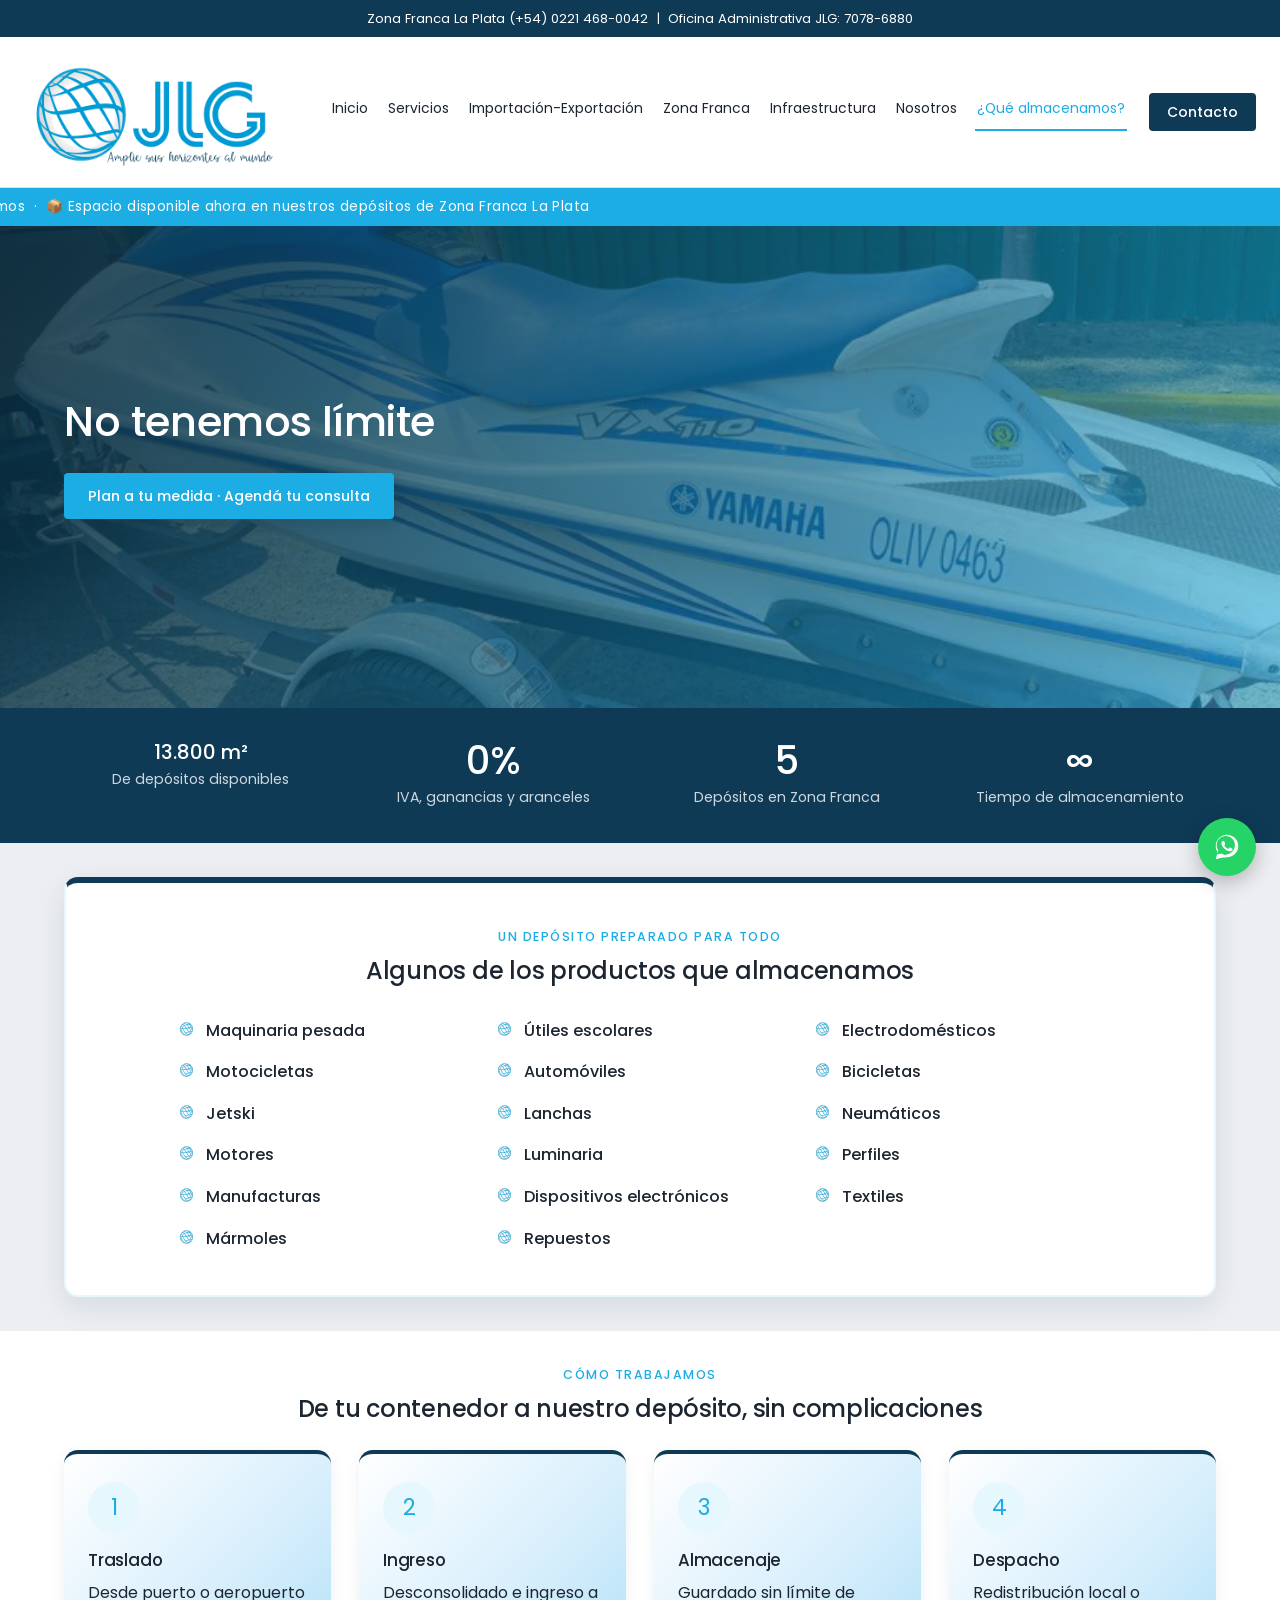
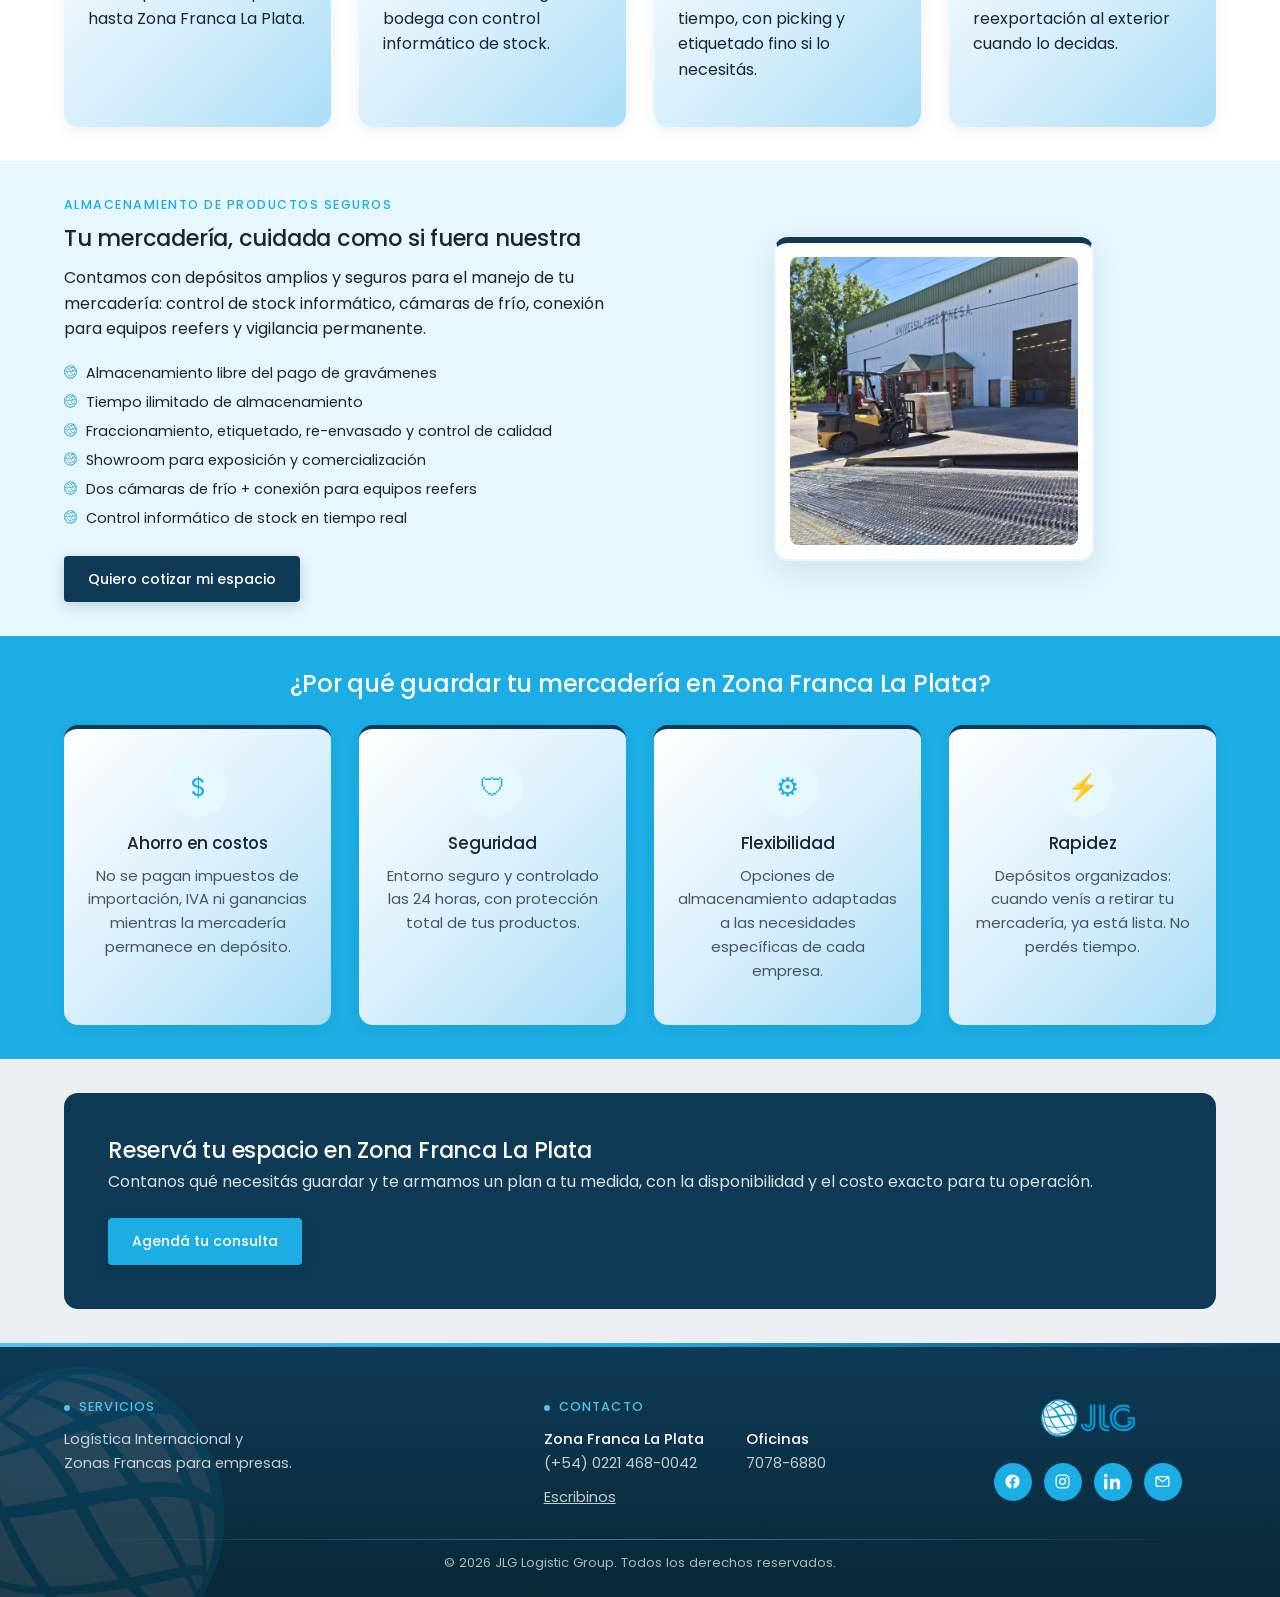
==== almacenamos.html @ fbae3992 "Agrega marca de agua en el footer, agranda y centra iconos en almacenamos, ajustes mobile" ====
<!doctype html>
<html lang="es-AR">
<head>
<meta charset="UTF-8">
<meta name="viewport" content="width=device-width, initial-scale=1.0">
<title>Almacenamos | Alquiler de espacio en depósitos - JLG Logistic Group</title>
<meta name="description" content="Alquilá espacio en nuestros depósitos de Zona Franca La Plata. 13.800 m² disponibles, sin límite de tiempo, libres del pago de gravámenes. Consultá disponibilidad.">
<link rel="preconnect" href="https://fonts.googleapis.com">
<link href="https://fonts.googleapis.com/css2?family=Poppins:wght@400;500;600;700;800&family=Sacramento&display=swap" rel="stylesheet">
<link rel="stylesheet" href="css/style.css">
</head>
<body>

<div class="topbar">
  <div class="container">
    <div>Zona Franca La Plata (+54) 0221 468-0042 &nbsp;|&nbsp; Oficina Administrativa JLG: 7078-6880</div>
  </div>
</div>

<header class="site-header">
  <div class="container">
    <a href="index.html" class="brand">
      <img src="assets/img/logo/logo-nav.png" alt="JLG Logistic Group">
    </a>
    <button class="nav-toggle" aria-label="Abrir menú"><span></span><span></span><span></span></button>
    <nav class="main-nav">
      <div class="nav-row">
        <a href="index.html">Inicio</a>
        <a href="servicios.html">Servicios</a>
        <a href="importacion-exportacion.html">Importación-Exportación</a>
        <a href="zona-franca.html">Zona Franca</a>
        <a href="infraestructura.html">Infraestructura</a>
        <a href="nosotros.html">Nosotros</a>
        <a href="almacenamos.html" class="active">¿Qué almacenamos?</a>
        <a href="contacto.html">Contacto</a>
      </div>
    </nav>
  </div>
</header>

<div class="dolar-widget" id="dolarWidget">
  <div class="dolar-widget-head">💵 Dólar Mayorista</div>
  <div class="dolar-widget-row"><span>Compra</span><strong id="dolarCompra">--</strong></div>
  <div class="dolar-widget-row"><span>Venta</span><strong id="dolarVenta">--</strong></div>
  <div class="dolar-widget-foot" id="dolarFecha">Actualizando...</div>
</div>

<section class="page-hero" style="min-height:520px;">
  <img class="page-hero-video" src="assets/img/hero/lancha.avif" alt="Lancha almacenada en nuestro depósito de Zona Franca La Plata">
  <div class="hero-ribbon"><span>📦 Lo que podés importar, nosotros lo guardamos &nbsp;·&nbsp; 📦 Espacio disponible ahora en nuestros depósitos de Zona Franca La Plata &nbsp;·&nbsp; 📦 Lo que podés importar, nosotros lo guardamos &nbsp;·&nbsp; 📦 Espacio disponible ahora en nuestros depósitos de Zona Franca La Plata</span></div>
  <div class="container">
    <h1>No tenemos límite</h1>
    <div class="hero-actions" style="margin-top:26px;">
      <a href="contacto.html" class="btn btn-blue">Plan a tu medida · Agendá tu consulta</a>
    </div>
  </div>
</section>

<section class="section bg-blue-dark">
  <div class="container">
    <div class="stat-strip">
      <div class="stat"><div class="stat-num stat-num-sm">13.800 m²</div><div class="stat-label">De depósitos disponibles</div></div>
      <div class="stat"><div class="stat-num">0%</div><div class="stat-label">IVA, ganancias y aranceles</div></div>
      <div class="stat"><div class="stat-num">5</div><div class="stat-label">Depósitos en Zona Franca</div></div>
      <div class="stat"><div class="stat-num">∞</div><div class="stat-label">Tiempo de almacenamiento</div></div>
    </div>
  </div>
</section>

<section class="section bg-gray">
  <div class="container">
    <div class="product-frame">
      <div class="product-frame-head">
        <span class="eyebrow">Un depósito preparado para todo</span>
        <h2>Algunos de los productos que almacenamos</h2>
      </div>
      <ul class="product-list">
        <li>Maquinaria pesada</li>
        <li>Útiles escolares</li>
        <li>Electrodomésticos</li>
        <li>Motocicletas</li>
        <li>Automóviles</li>
        <li>Bicicletas</li>
        <li>Jetski</li>
        <li>Lanchas</li>
        <li>Neumáticos</li>
        <li>Motores</li>
        <li>Luminaria</li>
        <li>Perfiles</li>
        <li>Manufacturas</li>
        <li>Dispositivos electrónicos</li>
        <li>Textiles</li>
        <li>Mármoles</li>
        <li>Repuestos</li>
      </ul>
    </div>
  </div>
</section>

<section class="section">
  <div class="container">
    <div class="section-head">
      <span class="eyebrow">Cómo trabajamos</span>
      <h2>De tu contenedor a nuestro depósito, sin complicaciones</h2>
    </div>
    <div class="grid grid-4">
      <div class="icon-card">
        <div class="icon">1</div>
        <h3>Traslado</h3>
        <p>Desde puerto o aeropuerto hasta Zona Franca La Plata.</p>
      </div>
      <div class="icon-card">
        <div class="icon">2</div>
        <h3>Ingreso</h3>
        <p>Desconsolidado e ingreso a bodega con control informático de stock.</p>
      </div>
      <div class="icon-card">
        <div class="icon">3</div>
        <h3>Almacenaje</h3>
        <p>Guardado sin límite de tiempo, con picking y etiquetado fino si lo necesitás.</p>
      </div>
      <div class="icon-card">
        <div class="icon">4</div>
        <h3>Despacho</h3>
        <p>Redistribución local o reexportación al exterior cuando lo decidas.</p>
      </div>
    </div>
  </div>
</section>

<section class="section bg-pale">
  <div class="container">
    <div class="split">
      <div>
        <span class="eyebrow">Almacenamiento de productos seguros</span>
        <h2 style="font-size:1.4rem;">Tu mercadería, cuidada como si fuera nuestra</h2>
        <p>Contamos con depósitos amplios y seguros para el manejo de tu mercadería: control de stock informático, cámaras de frío, conexión para equipos reefers y vigilancia permanente.</p>
        <ul class="hero-list" style="color:var(--text);">
          <li>Almacenamiento libre del pago de gravámenes</li>
          <li>Tiempo ilimitado de almacenamiento</li>
          <li>Fraccionamiento, etiquetado, re-envasado y control de calidad</li>
          <li>Showroom para exposición y comercialización</li>
          <li>Dos cámaras de frío + conexión para equipos reefers</li>
          <li>Control informático de stock en tiempo real</li>
        </ul>
        <a href="contacto.html" class="btn btn-primary">Quiero cotizar mi espacio</a>
      </div>
      <div class="split-media">
        <div class="product-frame" style="padding:14px; max-width:320px; margin:0 auto;">
          <img src="assets/img/galeria/forklift-fachada-01.jpg" alt="Depósito seguro JLG en Zona Franca La Plata" style="aspect-ratio:1/1; object-fit:cover; border-radius:var(--radius-sm); box-shadow:none;">
        </div>
      </div>
    </div>
  </div>
</section>

<section class="section bg-blue">
  <div class="container text-center">
    <div class="section-head">
      <h2>¿Por qué guardar tu mercadería en Zona Franca La Plata?</h2>
    </div>
    <div class="grid grid-4">
      <div class="icon-card">
        <div class="icon">$</div>
        <h3>Ahorro en costos</h3>
        <p style="color:var(--text-soft); font-size:.93rem;">No se pagan impuestos de importación, IVA ni ganancias mientras la mercadería permanece en depósito.</p>
      </div>
      <div class="icon-card">
        <div class="icon">🛡</div>
        <h3>Seguridad</h3>
        <p style="color:var(--text-soft); font-size:.93rem;">Entorno seguro y controlado las 24 horas, con protección total de tus productos.</p>
      </div>
      <div class="icon-card">
        <div class="icon">⚙</div>
        <h3>Flexibilidad</h3>
        <p style="color:var(--text-soft); font-size:.93rem;">Opciones de almacenamiento adaptadas a las necesidades específicas de cada empresa.</p>
      </div>
      <div class="icon-card">
        <div class="icon">⚡</div>
        <h3>Rapidez</h3>
        <p style="color:var(--text-soft); font-size:.93rem;">Depósitos organizados: cuando venís a retirar tu mercadería, ya está lista. No perdés tiempo.</p>
      </div>
    </div>
  </div>
</section>

<section class="section bg-gray">
  <div class="container">
    <div class="cta-banner" style="background:var(--blue-dark); color:var(--white);">
      <div>
        <h3>Reservá tu espacio en Zona Franca La Plata</h3>
        <p>Contanos qué necesitás guardar y te armamos un plan a tu medida, con la disponibilidad y el costo exacto para tu operación.</p>
      </div>
      <div style="display:flex; gap:12px; flex-wrap:wrap;">
        <a href="contacto.html" class="btn btn-blue">Agendá tu consulta</a>
      </div>
    </div>
  </div>
</section>

<footer class="site-footer">
  <img src="assets/img/vineta-jlg.svg" alt="" aria-hidden="true" class="footer-watermark">
  <div class="container">
    <div class="footer-grid">
      <div>
        <h4>Servicios</h4>
        <p>Logística Internacional y<br>Zonas Francas para empresas.</p>
      </div>
      <div>
        <h4>Contacto</h4>
        <div class="footer-contact-split"><div><strong>Zona Franca La Plata</strong>(+54) 0221 468-0042</div><div><strong>Oficinas</strong>7078-6880</div></div>
        <p><a href="contacto.html" style="text-decoration:underline;">Escribinos</a></p>
      </div>
      <div>
        <div class="footer-logo"><img src="assets/img/logo/logo-principal.svg" alt="JLG"></div>
        <div class="footer-social">
          <a href="https://www.facebook.com/JLGZonaFranca" target="_blank" rel="noopener" aria-label="Facebook"><svg viewBox="0 0 24 24"><path d="M22 12.06C22 6.51 17.52 2 12 2S2 6.51 2 12.06c0 5 3.66 9.15 8.44 9.94v-7.03H7.9v-2.91h2.54V9.85c0-2.51 1.49-3.9 3.77-3.9 1.09 0 2.24.2 2.24.2v2.46h-1.26c-1.24 0-1.63.77-1.63 1.56v1.87h2.78l-.44 2.91h-2.34V22c4.78-.79 8.44-4.94 8.44-9.94Z"/></svg></a>
          <a href="https://www.instagram.com/jlg_zonafranca" target="_blank" rel="noopener" aria-label="Instagram"><svg viewBox="0 0 24 24"><rect x="3" y="3" width="18" height="18" rx="5" fill="none" stroke="white" stroke-width="1.8"/><circle cx="12" cy="12" r="4" fill="none" stroke="white" stroke-width="1.8"/><circle cx="17.3" cy="6.7" r="1.1" stroke="none"/></svg></a>
          <a href="https://www.linkedin.com/company/107003722" target="_blank" rel="noopener" aria-label="LinkedIn"><svg viewBox="0 0 24 24"><path d="M4.98 3.5C4.98 4.88 3.87 6 2.5 6S0 4.88 0 3.5 1.12 1 2.5 1s2.48 1.12 2.48 2.5ZM.22 8.25h4.56V23H.22V8.25ZM8.5 8.25h4.37v2.02h.06c.61-1.15 2.1-2.37 4.32-2.37 4.62 0 5.47 3.04 5.47 6.99V23h-4.56v-6.86c0-1.64-.03-3.75-2.29-3.75-2.29 0-2.64 1.79-2.64 3.63V23H8.5V8.25Z"/></svg></a>
          <a href="mailto:jlgdeposito@clientes.iwinds.com.ar" aria-label="Email"><svg viewBox="0 0 24 24"><rect x="3" y="5" width="18" height="14" rx="2" fill="none" stroke="white" stroke-width="1.8"/><path d="M4 6.5l8 6 8-6" fill="none" stroke="white" stroke-width="1.8" stroke-linecap="round" stroke-linejoin="round"/></svg></a>
        </div>
      </div>
    </div>
    <div class="footer-bottom">
      <span>© <span data-year>2026</span> JLG Logistic Group. Todos los derechos reservados.</span>
    </div>
  </div>
</footer>

<a class="whatsapp-float" href="https://wa.me/5492214680042" target="_blank" rel="noopener" aria-label="WhatsApp">
  <svg viewBox="0 0 32 32"><path d="M16.001 3C9.373 3 4 8.373 4 15c0 2.386.696 4.61 1.897 6.484L4 29l7.723-1.858A11.94 11.94 0 0 0 16.001 27C22.628 27 28 21.627 28 15S22.628 3 16.001 3zm0 21.7c-1.99 0-3.85-.56-5.43-1.53l-.39-.23-4.58 1.1 1.12-4.46-.25-.4a9.63 9.63 0 0 1-1.47-5.15c0-5.35 4.35-9.7 9.7-9.7 5.35 0 9.7 4.35 9.7 9.7 0 5.35-4.35 9.7-9.7 9.7zm5.32-7.27c-.29-.15-1.72-.85-1.99-.95-.27-.1-.46-.15-.66.15-.2.29-.76.95-.93 1.14-.17.2-.34.22-.63.07-.29-.15-1.22-.45-2.32-1.43-.86-.77-1.44-1.71-1.61-2-.17-.29-.02-.45.13-.6.13-.13.29-.34.44-.51.15-.17.2-.29.29-.49.1-.2.05-.37-.02-.51-.07-.15-.66-1.59-.9-2.18-.24-.57-.48-.49-.66-.5-.17-.01-.37-.01-.56-.01-.2 0-.51.07-.78.37-.27.29-1.02 1-1.02 2.44s1.05 2.83 1.19 3.02c.15.2 2.06 3.15 5 4.42.7.3 1.24.48 1.67.61.7.22 1.34.19 1.84.11.56-.08 1.72-.7 1.96-1.38.24-.68.24-1.26.17-1.38-.07-.12-.26-.2-.55-.34z"/></svg>
</a>

<script src="js/main.js"></script>
</body>
</html>
---- css/style.css ----
/* ==========================================================================
   JLG Logistic Group — Design system
   ========================================================================== */

:root {
  --blue: #1CADE4;
  --blue-light: #4FC3F0;
  --blue-pale: #E6F7FD;
  --blue-dark: #0E3A56;
  --blue-darker: #092838;
  --gray-bg: #ECEEF1;
  --gray-mid: #6B7785;
  --white: #FFFFFF;
  --text: #1C2530;
  --text-soft: #4A5561;
  --border: #DCE1E6;
  --radius: 14px;
  --radius-sm: 8px;
  --shadow: 0 10px 30px rgba(14, 58, 86, 0.10);
  --shadow-sm: 0 4px 14px rgba(14, 58, 86, 0.08);
  --font: 'Poppins', 'Segoe UI', Arial, sans-serif;
  --font-script: 'Sacramento', cursive;
  --container: 1200px;
}

* { box-sizing: border-box; }
html { scroll-behavior: smooth; }

body {
  margin: 0;
  font-family: var(--font);
  color: var(--text);
  background: var(--white);
  line-height: 1.6;
  -webkit-font-smoothing: antialiased;
}

img { max-width: 100%; display: block; }
a { color: inherit; text-decoration: none; }
ul { margin: 0; padding: 0; list-style: none; }
h1, h2, h3, h4 { margin: 0 0 .6em; font-weight: 500; line-height: 1.2; letter-spacing: -.01em; }
strong, b { font-weight: 500; }
p { margin: 0 0 1em; hyphens: auto; }
.justify-text p { text-align: justify; text-justify: inter-word; }

.container {
  width: 100%;
  max-width: var(--container);
  margin: 0 auto;
  padding: 0 24px;
}

/* ---------- Top info bar ---------- */
.topbar {
  background: var(--blue-dark);
  color: var(--white);
  font-size: .82rem;
}
.topbar .container {
  display: flex;
  justify-content: center;
  align-items: center;
  flex-wrap: wrap;
  gap: 6px;
  padding-top: 8px;
  padding-bottom: 8px;
}
.topbar a { color: var(--white); }
.topbar .topbar-usd { opacity: .9; white-space: nowrap; }

/* Animated ribbon overlaid on hero images */
.hero-ribbon {
  position: absolute;
  top: 0; left: 0; right: 0;
  z-index: 3;
  background: var(--blue);
  height: 38px;
  overflow: hidden;
}
.hero-ribbon > span {
  position: absolute;
  top: 50%;
  left: -100%;
  transform: translateY(-50%);
  white-space: nowrap;
  color: var(--white);
  font-weight: 400;
  font-size: .85rem;
  letter-spacing: .03em;
  animation: topbar-marquee-right 26s linear infinite;
}
@keyframes topbar-marquee-right {
  from { left: -100%; }
  to   { left: 100%; }
}

/* Long-content marquee (duplicated track, seamless loop regardless of text length) */
.marquee-track {
  position: absolute;
  top: 50%;
  left: 0;
  display: flex;
  white-space: nowrap;
  transform: translateY(-50%);
  animation: marquee-scroll 22s linear infinite;
}
.marquee-track span {
  display: inline-block;
  padding-right: 40px;
  color: var(--white);
  font-weight: 400;
  font-size: .85rem;
  letter-spacing: .03em;
}
@keyframes marquee-scroll {
  from { transform: translateY(-50%) translateX(0); }
  to   { transform: translateY(-50%) translateX(-50%); }
}

/* ---------- Header / nav ---------- */
.site-header {
  background: var(--white);
  border-bottom: 1px solid var(--border);
  position: sticky;
  top: 0;
  z-index: 100;
}
.site-header .container {
  display: flex;
  align-items: center;
  justify-content: space-between;
  padding-top: 10px;
  padding-bottom: 10px;
  gap: 20px;
  max-width: 1320px;
}
.brand {
  display: flex;
  align-items: center;
  gap: 10px;
}
.brand img { height: 130px; width: auto; }

nav.main-nav {
  display: flex;
  flex-direction: column;
  align-items: flex-end;
  gap: 6px;
}
.nav-row {
  display: flex;
  gap: 16px;
  flex-wrap: wrap;
  justify-content: flex-end;
}
.nav-row a {
  font-size: .87rem;
  font-weight: 400;
  color: var(--text);
  white-space: nowrap;
  padding: 4px 2px;
  border-bottom: 2px solid transparent;
  transition: color .15s, border-color .15s;
}
.nav-row a:hover,
.nav-row a.active {
  color: var(--blue);
  border-color: var(--blue);
}
.nav-row a:last-child {
  background: var(--blue-dark);
  color: var(--white);
  font-weight: 500;
  padding: 8px 18px;
  border-radius: 4px;
  border-bottom: none;
  margin-left: 6px;
}
.nav-row a:last-child:hover,
.nav-row a:last-child.active {
  background: var(--blue);
  color: var(--white);
  border-bottom: none;
}

.nav-toggle {
  display: none;
  background: none;
  border: none;
  cursor: pointer;
  padding: 8px;
}
.nav-toggle span {
  display: block;
  width: 26px;
  height: 3px;
  background: var(--blue-dark);
  margin: 5px 0;
  border-radius: 2px;
}

/* ---------- Buttons ---------- */
.btn {
  display: inline-flex;
  align-items: center;
  justify-content: center;
  gap: 8px;
  padding: 10px 22px;
  border-radius: 4px;
  font-weight: 500;
  font-size: .88rem;
  cursor: pointer;
  border: 2px solid transparent;
  box-shadow: 0 4px 14px rgba(9, 40, 56, .18);
  transition: transform .15s ease, box-shadow .15s ease, background .15s ease, color .15s ease;
}
.btn:hover { transform: translateY(-2px); box-shadow: 0 8px 20px rgba(9, 40, 56, .24); }
.btn-primary {
  background: var(--blue-dark);
  color: var(--white);
}
.btn-primary:hover { background: var(--blue); box-shadow: var(--shadow); }
.btn-light {
  background: var(--white);
  color: var(--blue-dark);
}
.btn-light:hover { box-shadow: var(--shadow); }
.btn-outline {
  background: transparent;
  border-color: var(--white);
  color: var(--white);
}
.btn-outline:hover { background: var(--white); color: var(--blue-dark); }
.btn-blue {
  background: var(--blue);
  color: var(--white);
}
.btn-blue:hover { background: var(--blue-dark); box-shadow: var(--shadow); }

/* ---------- Sections / helpers ---------- */
.section { padding: 34px 0; }
.section-tight { padding: 30px 0; }
.bg-blue { background: var(--blue); color: var(--white); }
.bg-blue-dark { background: var(--blue-dark); color: var(--white); }
.bg-gray { background: var(--gray-bg); }
.bg-pale { background: var(--blue-pale); }
.text-center { text-align: center; }
.eyebrow {
  text-transform: uppercase;
  letter-spacing: .12em;
  font-size: .78rem;
  font-weight: 500;
  color: var(--blue);
  margin-bottom: 10px;
  display: block;
}
.bg-blue .eyebrow, .bg-blue-dark .eyebrow { color: var(--white); opacity: .85; }
.lead {
  font-size: 1.1rem;
  color: var(--text-soft);
  max-width: 760px;
}
.section-head { max-width: 780px; margin: 0 auto 26px; text-align: center; }
.section-head.left { margin-left: 0; text-align: left; }
.section-head.boxed {
  max-width: 980px;
  margin-bottom: 12px;
  background: var(--blue-dark);
  color: var(--white);
  border: 1px solid var(--blue-darker);
  border-radius: var(--radius);
  box-shadow: 0 10px 30px rgba(9,40,56,.3);
  padding: 26px 36px;
}
.section-head.boxed p { color: rgba(255,255,255,.9); line-height: 1.45; }
.section-head.boxed strong { color: var(--white); }
.section-head.boxed h2 {
  position: relative;
  padding-bottom: 16px;
  margin-bottom: 16px;
}
.section-head.boxed h2::after {
  content: "";
  position: absolute;
  bottom: 0; left: 0;
  width: 100%; height: 1px;
  background: linear-gradient(90deg, transparent, rgba(255,255,255,.85) 50%, transparent);
}

/* ---------- Hero ---------- */
.hero {
  position: relative;
  min-height: 560px;
  display: flex;
  align-items: center;
  color: var(--white);
  background-size: cover;
  background-position: center;
  overflow: hidden;
}
.hero::before {
  content: "";
  position: absolute;
  inset: 0;
  background: linear-gradient(180deg, rgba(9,40,56,.78) 0%, rgba(9,40,56,.55) 45%, rgba(9,40,56,.85) 100%);
}
.hero .container { position: relative; z-index: 1; display: flex; justify-content: flex-end; }
.hero-inner {
  max-width: 440px;
  background: rgba(9, 40, 56, .55);
  backdrop-filter: blur(6px);
  -webkit-backdrop-filter: blur(6px);
  padding: 22px 26px;
  border-radius: 6px;
  margin-right: -24px;
}
.hero h1 {
  font-size: clamp(1.8rem, 3.5vw, 2.6rem);
  margin-bottom: .3em;
}
.hero .accent {
  color: var(--blue-light);
}
.hero-list {
  margin: 20px 0 26px;
  font-size: .9rem;
}
.hero-list li { margin-bottom: 6px; padding-left: 22px; position: relative; }
.hero-list li::before {
  content: "";
  position: absolute;
  left: 0; top: 3px;
  width: 14px; height: 14px;
  background-image: url('../assets/img/vineta-jlg.svg');
  background-size: contain;
  background-repeat: no-repeat;
}
.hero-subtitle {
  display: inline-block;
  font-size: .8rem;
  color: rgba(255,255,255,.85);
  margin: -4px 0 18px;
  padding-bottom: 7px;
  letter-spacing: .02em;
  border-bottom: 1px solid rgba(255,255,255,.6);
}
.hero-actions { display: flex; gap: 14px; flex-wrap: wrap; }

/* Celeste info bar below the homepage hero image */
.info-bar {
  background: var(--blue);
  padding: 10px 0;
}
.info-bar-list {
  display: flex;
  flex-wrap: wrap;
  justify-content: center;
  gap: 10px 36px;
}
.info-bar-list li {
  position: relative;
  padding-left: 20px;
  color: var(--white);
  font-size: .92rem;
}
.info-bar-list li::before {
  content: "";
  position: absolute;
  left: 0; top: 1px;
  width: 14px; height: 14px;
  background-image: url('../assets/img/vineta-jlg.svg');
  background-size: contain;
  background-repeat: no-repeat;
}
.info-bar-list li.no-bullet {
  padding-left: 0;
}
.info-bar-list li.no-bullet::before {
  display: none;
}

.page-hero {
  position: relative;
  padding: 64px 0 44px;
  display: flex;
  align-items: center;
  color: var(--white);
  background-size: cover;
  background-position: center;
  overflow: hidden;
}
.page-hero::before {
  content: "";
  position: absolute;
  inset: 0;
  z-index: 1;
  background: linear-gradient(120deg, rgba(9,40,56,.88), rgba(28,173,228,.55));
}
.page-hero.light-overlay::before {
  background: linear-gradient(180deg, rgba(9,40,56,.35), rgba(9,40,56,.55));
}
.page-hero-video {
  position: absolute;
  inset: 0;
  z-index: 0;
  width: 100%;
  height: 100%;
  object-fit: cover;
}
.page-hero .container { position: relative; z-index: 2; }
.page-hero h1 { font-size: clamp(1.8rem, 3.5vw, 2.6rem); margin-bottom: .2em; }
.page-hero p { max-width: 700px; font-size: 1.05rem; opacity: .95; }
.page-hero.solid {
  background: var(--blue-dark);
}
.page-hero.solid::before { display: none; }

/* ---------- Cards ---------- */
.grid {
  display: grid;
  gap: 28px;
}
.grid-2 { grid-template-columns: repeat(2, 1fr); }
.grid-3 { grid-template-columns: repeat(3, 1fr); }
.grid-4 { grid-template-columns: repeat(4, 1fr); }

.card {
  background: var(--white);
  color: var(--text);
  border-radius: var(--radius);
  overflow: hidden;
  box-shadow: var(--shadow-sm);
  transition: transform .18s ease, box-shadow .18s ease;
}
.card:hover { transform: translateY(-4px); box-shadow: var(--shadow); }
.card-accent {
  border: 2px solid var(--blue-dark);
  box-shadow: var(--shadow);
}
.card-accent .card-body {
  background: linear-gradient(135deg, #ffffff 0%, #d6eefc 55%, #a9def6 100%);
}
.card-accent:hover { box-shadow: 0 16px 34px rgba(14, 58, 86, .3); }
.card img { width: 100%; aspect-ratio: 4/3; object-fit: cover; }
.card video { width: 100%; aspect-ratio: 4/3; object-fit: cover; display: block; }

.full-video { width: 100%; overflow: hidden; line-height: 0; }
.full-video video { width: 100%; max-height: 560px; object-fit: cover; display: block; }
.card-body { padding: 22px; }
.card-body h3 { font-size: 1.08rem; margin-bottom: .4em; }
.card-body p { color: var(--text-soft); font-size: .94rem; margin-bottom: 0; }

.icon-card {
  background: linear-gradient(135deg, #ffffff 0%, #d6eefc 55%, #a9def6 100%);
  color: var(--text);
  border-radius: var(--radius);
  border-top: 4px solid var(--blue-dark);
  padding: 28px 24px;
  box-shadow: var(--shadow-sm);
}
.icon-card .icon {
  width: 52px; height: 52px;
  border-radius: 50%;
  background: var(--blue-pale);
  display: flex; align-items: center; justify-content: center;
  margin-bottom: 16px;
  color: var(--blue);
  font-size: 1.4rem;
}
.text-center .icon-card .icon {
  width: 60px; height: 60px;
  font-size: 1.6rem;
  margin-left: auto;
  margin-right: auto;
}
.icon-card h3 { font-size: 1.05rem; }
.icon-card ul li {
  position: relative;
  padding-left: 20px;
  margin-bottom: 8px;
  font-size: .93rem;
  color: var(--text-soft);
}
.icon-card ul li::before {
  content: "";
  position: absolute; left: 0; top: 5px;
  width: 12px; height: 12px;
  background-image: url('../assets/img/vineta-jlg.svg');
  background-size: contain;
  background-repeat: no-repeat;
}

/* Value pill chain (Confianza / Compromiso / Cercania style) */
.pill-row {
  display: flex;
  flex-wrap: wrap;
  gap: 18px;
  justify-content: center;
}
.pill {
  display: flex;
  align-items: center;
  gap: 14px;
  background: rgba(255,255,255,.06);
  border: 1px solid rgba(255,255,255,.18);
  border-radius: 999px;
  padding: 10px 26px 10px 10px;
}
.pill .dot {
  width: 46px; height: 46px;
  border-radius: 50%;
  background: var(--blue);
  flex-shrink: 0;
}
.pill span { font-weight: 500; letter-spacing: .03em; }

/* Stat / feature circles (Costos Bajos, Seguridad, etc.) */
.circle-row {
  display: flex;
  justify-content: center;
  gap: 30px;
  flex-wrap: wrap;
}
.circle-item { text-align: center; width: 170px; }
.circle-item .circle {
  width: 150px; height: 150px;
  border-radius: 50%;
  display: flex; align-items: center; justify-content: center;
  color: var(--white);
  font-weight: 500;
  font-size: 1.05rem;
  margin: 0 auto 12px;
  padding: 10px;
  text-align: center;
  line-height: 1.25;
}
.circle-item:nth-child(odd) .circle { background: var(--blue-dark); }
.circle-item:nth-child(even) .circle { background: var(--blue); }

/* Two column media/text */
.split {
  display: grid;
  grid-template-columns: 1fr 1fr;
  gap: 22px;
  align-items: center;
}
.split img { border-radius: var(--radius); box-shadow: var(--shadow); }

/* Gallery grid */
.gallery-grid {
  display: grid;
  grid-template-columns: repeat(3, 1fr);
  gap: 20px;
}
.gallery-grid a { display: block; border-radius: var(--radius); overflow: hidden; box-shadow: var(--shadow-sm); }
.gallery-grid img {
  width: 100%; height: 260px; object-fit: cover;
  transition: transform .3s ease;
}
.gallery-grid a:hover img { transform: scale(1.06); }

.trust-card {
  background: linear-gradient(135deg, #ffffff 0%, #d6eefc 55%, #a9def6 100%);
  border-radius: var(--radius);
  border: 2px solid var(--blue-dark);
  box-shadow: var(--shadow);
  padding: 20px 28px;
}
.trust-card .section-head { margin-bottom: 10px; }
.trust-card .section-head p { margin-bottom: 0; }

/* Trusted brand logos */
.tight-text p { margin-bottom: .6em; }

.brand-logo-grid {
  display: grid;
  grid-template-columns: repeat(5, 1fr);
  gap: 2px;
  max-width: 760px;
  margin: 0 auto;
}
.brand-logo {
  background: var(--white);
  padding: 4px;
  height: 62px;
  display: flex;
  align-items: center;
  justify-content: center;
}
.brand-logo img {
  max-width: 100%;
  max-height: 100%;
  object-fit: contain;
}

/* CTA banner */
.cta-banner {
  background: var(--blue-dark);
  color: var(--white);
  border-radius: var(--radius);
  padding: 44px;
  display: flex;
  align-items: center;
  justify-content: space-between;
  gap: 24px;
  flex-wrap: wrap;
}
.cta-banner h3 { margin-bottom: .2em; font-size: 1.4rem; }
.cta-banner p { margin: 0; opacity: .85; }

/* Stats strip (m2, depositos, etc.) */
.stat-strip {
  display: grid;
  grid-template-columns: repeat(4, 1fr);
  gap: 20px;
  text-align: center;
}
.stat-strip .stat-num {
  font-size: 2.4rem;
  font-weight: 500;
  color: var(--blue);
  line-height: 1;
  margin-bottom: 6px;
}
.stat-strip .stat-num.stat-num-sm { font-size: 1.25rem; }
.stat-strip .stat-label { font-size: .88rem; color: var(--text-soft); }
.bg-blue-dark .stat-strip .stat-num { color: var(--white); }
.bg-blue-dark .stat-strip .stat-label { color: rgba(255,255,255,.8); }

/* Team / people list */
.people-grid {
  display: flex;
  flex-direction: column;
  gap: 18px;
}
.people-row {
  display: flex;
  flex-wrap: wrap;
  justify-content: center;
  gap: 18px 20px;
}
.people-grid .person {
  flex: 0 1 calc(33.333% - 14px);
  min-width: 0;
  background: linear-gradient(135deg, #ffffff 0%, #d6eefc 55%, #a9def6 100%);
  border-top: 4px solid var(--blue-dark);
  border-radius: var(--radius-sm);
  box-shadow: var(--shadow-sm);
  padding: 16px 18px;
  text-align: center;
}
.people-grid .person h4 { margin-bottom: 2px; font-size: 1rem; }
.people-grid .person span { display: block; font-size: .82rem; line-height: 1.25; color: var(--text-soft); text-transform: uppercase; letter-spacing: .04em; }
.people-row-sub .person {
  flex-basis: calc(21% - 15px);
  padding: 12px 14px;
}
.people-row-sub .person h4 { font-size: .9rem; }
.people-row-sub .person span { font-size: .74rem; line-height: 1.2; }

/* Contact form */
.form-card {
  background: linear-gradient(135deg, #ffffff 0%, #d6eefc 55%, #a9def6 100%);
  color: var(--text);
  border-top: 4px solid var(--blue-dark);
  border-radius: var(--radius);
  padding: 34px;
  box-shadow: var(--shadow);
}
.form-group { margin-bottom: 18px; }
.form-group label { display: block; font-size: .88rem; font-weight: 500; margin-bottom: 6px; }
.form-group input,
.form-group textarea {
  width: 100%;
  padding: 12px 14px;
  border-radius: var(--radius-sm);
  border: 1px solid var(--border);
  font-family: var(--font);
  font-size: .95rem;
}
.form-group textarea { min-height: 110px; resize: vertical; }

/* Footer */
.site-footer {
  background: linear-gradient(180deg, var(--blue-dark) 0%, var(--blue-darker) 100%);
  color: var(--white);
  padding: 56px 0 24px;
  position: relative;
  overflow: hidden;
}
.footer-watermark {
  position: absolute;
  left: -70px;
  bottom: -70px;
  width: 300px;
  height: 300px;
  opacity: .1;
  z-index: 0;
  pointer-events: none;
}
.site-footer .container { position: relative; z-index: 1; }
.site-footer::before {
  content: "";
  position: absolute;
  top: 0; left: 0; right: 0;
  height: 4px;
  background: linear-gradient(90deg, var(--blue-light), var(--blue) 50%, var(--blue-dark));
}
.footer-grid {
  position: relative;
  display: grid;
  grid-template-columns: 1.4fr 1.2fr .8fr;
  gap: 30px;
  padding-bottom: 16px;
}
.footer-grid::after {
  content: "";
  position: absolute;
  left: 0; right: 0; bottom: 0;
  height: 1px;
  background: linear-gradient(90deg, transparent, var(--blue-light) 50%, transparent);
  opacity: .55;
}
.footer-grid > div:last-child { text-align: center; }
.site-footer h4 {
  font-size: .8rem;
  text-transform: uppercase;
  letter-spacing: .09em;
  color: var(--blue-light);
  margin-bottom: 14px;
  position: relative;
  padding-left: 15px;
}
.site-footer h4::before {
  content: "";
  position: absolute;
  left: 0; top: 6px;
  width: 6px; height: 6px;
  border-radius: 50%;
  background: var(--blue-light);
}
.site-footer p { color: rgba(255,255,255,.75); font-size: .92rem; }
.footer-contact-split {
  display: flex;
  gap: 20px;
  margin-bottom: .8em;
  color: rgba(255,255,255,.75);
  font-size: .92rem;
  line-height: 1.5;
}
.footer-contact-split > div { flex: 1; }
.footer-contact-split strong { display: block; color: var(--white); font-weight: 500; margin-bottom: 2px; }
.footer-social { display: flex; justify-content: center; gap: 12px; margin-top: 14px; }
.footer-social a {
  width: 38px; height: 38px;
  border-radius: 50%;
  background: var(--blue);
  display: flex; align-items: center; justify-content: center;
  transition: background .15s;
}
.footer-social a:hover { background: var(--blue-dark); }
.footer-social a svg { width: 17px; height: 17px; fill: var(--white); }
.footer-bottom {
  padding-top: 12px;
  display: flex;
  justify-content: center;
  text-align: center;
  flex-wrap: wrap;
  gap: 10px;
  font-size: .82rem;
  color: rgba(255,255,255,.65);
}
.footer-logo { display: flex; justify-content: center; }
.footer-logo img { height: 38px; margin-bottom: 12px; }

/* WhatsApp float */
.whatsapp-float {
  position: fixed;
  bottom: 24px;
  right: 24px;
  width: 58px; height: 58px;
  background: #25D366;
  border-radius: 50%;
  display: flex; align-items: center; justify-content: center;
  box-shadow: 0 6px 20px rgba(0,0,0,.25);
  z-index: 200;
}
.whatsapp-float svg { width: 30px; height: 30px; fill: var(--white); }

/* Dollar rate widget */
.dolar-widget {
  position: fixed;
  top: 130px;
  right: 16px;
  z-index: 150;
  width: 112px;
  background: var(--white);
  border-radius: 6px;
  border-top: 2px solid var(--blue-dark);
  box-shadow: var(--shadow);
  padding: 6px 8px;
  opacity: 0;
  transform: translateY(-8px);
  pointer-events: none;
  transition: opacity .3s ease, transform .3s ease;
}
.dolar-widget.is-ready { opacity: 1; transform: translateY(0); pointer-events: auto; }
.dolar-widget-head {
  display: flex;
  align-items: center;
  gap: 3px;
  font-size: .52rem;
  font-weight: 600;
  text-transform: uppercase;
  letter-spacing: .02em;
  line-height: 1.15;
  color: var(--blue-dark);
  margin-bottom: 4px;
}
.dolar-widget-row {
  display: flex;
  justify-content: space-between;
  align-items: baseline;
  font-size: .62rem;
  color: var(--text);
  padding: 1px 0;
}
.dolar-widget-row span { color: var(--text-soft); }
.dolar-widget-row strong { font-size: .68rem; color: var(--blue-dark); }
.dolar-widget-foot {
  margin-top: 4px;
  padding-top: 4px;
  border-top: 1px solid var(--border);
  font-size: .5rem;
  color: var(--text-soft);
  text-align: right;
}
@media (max-width: 980px) {
  .dolar-widget { display: none; }
}

/* Product frame (Almacenamos) */
.product-frame {
  position: relative;
  background: var(--white);
  border: 2px solid var(--blue-pale);
  border-top: 6px solid var(--blue-dark);
  border-radius: var(--radius);
  box-shadow: var(--shadow);
  padding: 44px 50px;
}
.product-frame-head {
  text-align: center;
  max-width: 620px;
  margin: 0 auto 32px;
}
.product-list {
  display: grid;
  grid-template-columns: repeat(3, 1fr);
  gap: 16px 34px;
  max-width: 920px;
  margin: 0 auto;
}
.product-list li {
  position: relative;
  padding-left: 26px;
  font-weight: 500;
  color: var(--text);
}
.product-list li::before {
  content: "";
  position: absolute;
  left: 0; top: 4px;
  width: 14px; height: 14px;
  background-image: url('../assets/img/vineta-jlg.svg');
  background-size: contain;
  background-repeat: no-repeat;
}

/* Utility */
.mt-0 { margin-top: 0; }
.tag-badge {
  display: inline-block;
  background: var(--blue-pale);
  color: var(--blue-dark);
  border-radius: 999px;
  padding: 6px 16px;
  font-size: .82rem;
  font-weight: 500;
  margin-bottom: 14px;
}

/* ---------- Responsive ---------- */
@media (max-width: 980px) {
  .split { grid-template-columns: 1fr; }
  .split .split-media { order: -1; }
  .grid-3, .grid-4 { grid-template-columns: repeat(2, 1fr); }
  .footer-grid { grid-template-columns: 1fr; gap: 26px; }
  .stat-strip { grid-template-columns: repeat(2, 1fr); gap: 26px; }
  .gallery-grid { grid-template-columns: repeat(2, 1fr); }
  .people-grid .person { flex-basis: calc(50% - 10px); }
  .product-frame { padding: 34px 28px; }
  .product-list { grid-template-columns: repeat(2, 1fr); }
  .brand-logo-grid { grid-template-columns: repeat(4, 1fr); }
}

@media (max-width: 760px) {
  .site-header .container { flex-wrap: wrap; }
  .nav-toggle { display: block; }
  nav.main-nav {
    display: none;
    width: 100%;
    align-items: stretch;
    background: var(--white);
    border-top: 1px solid var(--border);
    padding-top: 10px;
  }
  nav.main-nav.open { display: flex; }
  .nav-row { flex-direction: column; gap: 2px; justify-content: flex-start; align-items: flex-start; }
  .nav-row a { padding: 10px 4px; width: 100%; }
  .nav-row a:last-child {
    width: 100%;
    text-align: center;
    margin: 10px 0 4px;
    padding: 12px 4px;
  }
  .grid-2, .grid-3, .grid-4 { grid-template-columns: 1fr; }
  .gallery-grid { grid-template-columns: 1fr; }
  .people-grid .person { flex-basis: 100%; }
  .product-frame { padding: 28px 20px; }
  .product-list { grid-template-columns: 1fr; gap: 12px; }
  .circle-row { gap: 18px; }
  .circle-item { width: 130px; }
  .circle-item .circle { width: 118px; height: 118px; font-size: .92rem; }
  .cta-banner { flex-direction: column; align-items: flex-start; }
  .stat-strip { grid-template-columns: repeat(2, 1fr); }
  .hero { min-height: 460px; }
  .section { padding: 30px 0; }
  .hero h1, .page-hero h1 { font-size: 1.5rem; }
  h2 { font-size: 1.25rem; }
  h3 { font-size: 1rem; }
  .hero-inner { max-width: 100%; margin-right: 0; padding: 18px 20px; background: rgba(9, 40, 56, .32); }
  .hero .eyebrow, .hero .hero-actions { display: none; }
  .page-hero { min-height: 300px !important; padding: 40px 0 30px; }
  .page-hero-video { object-position: center; }
  .brand-logo-grid { grid-template-columns: repeat(3, 1fr); }
  .hero-video-servicios { object-position: 20% center; }
  .hide-mobile { display: none; }
  .footer-watermark { width: 200px; height: 200px; left: -50px; bottom: -50px; }
}

@media (max-width: 420px) {
  .hero h1, .page-hero h1 { font-size: 1.3rem; }
}
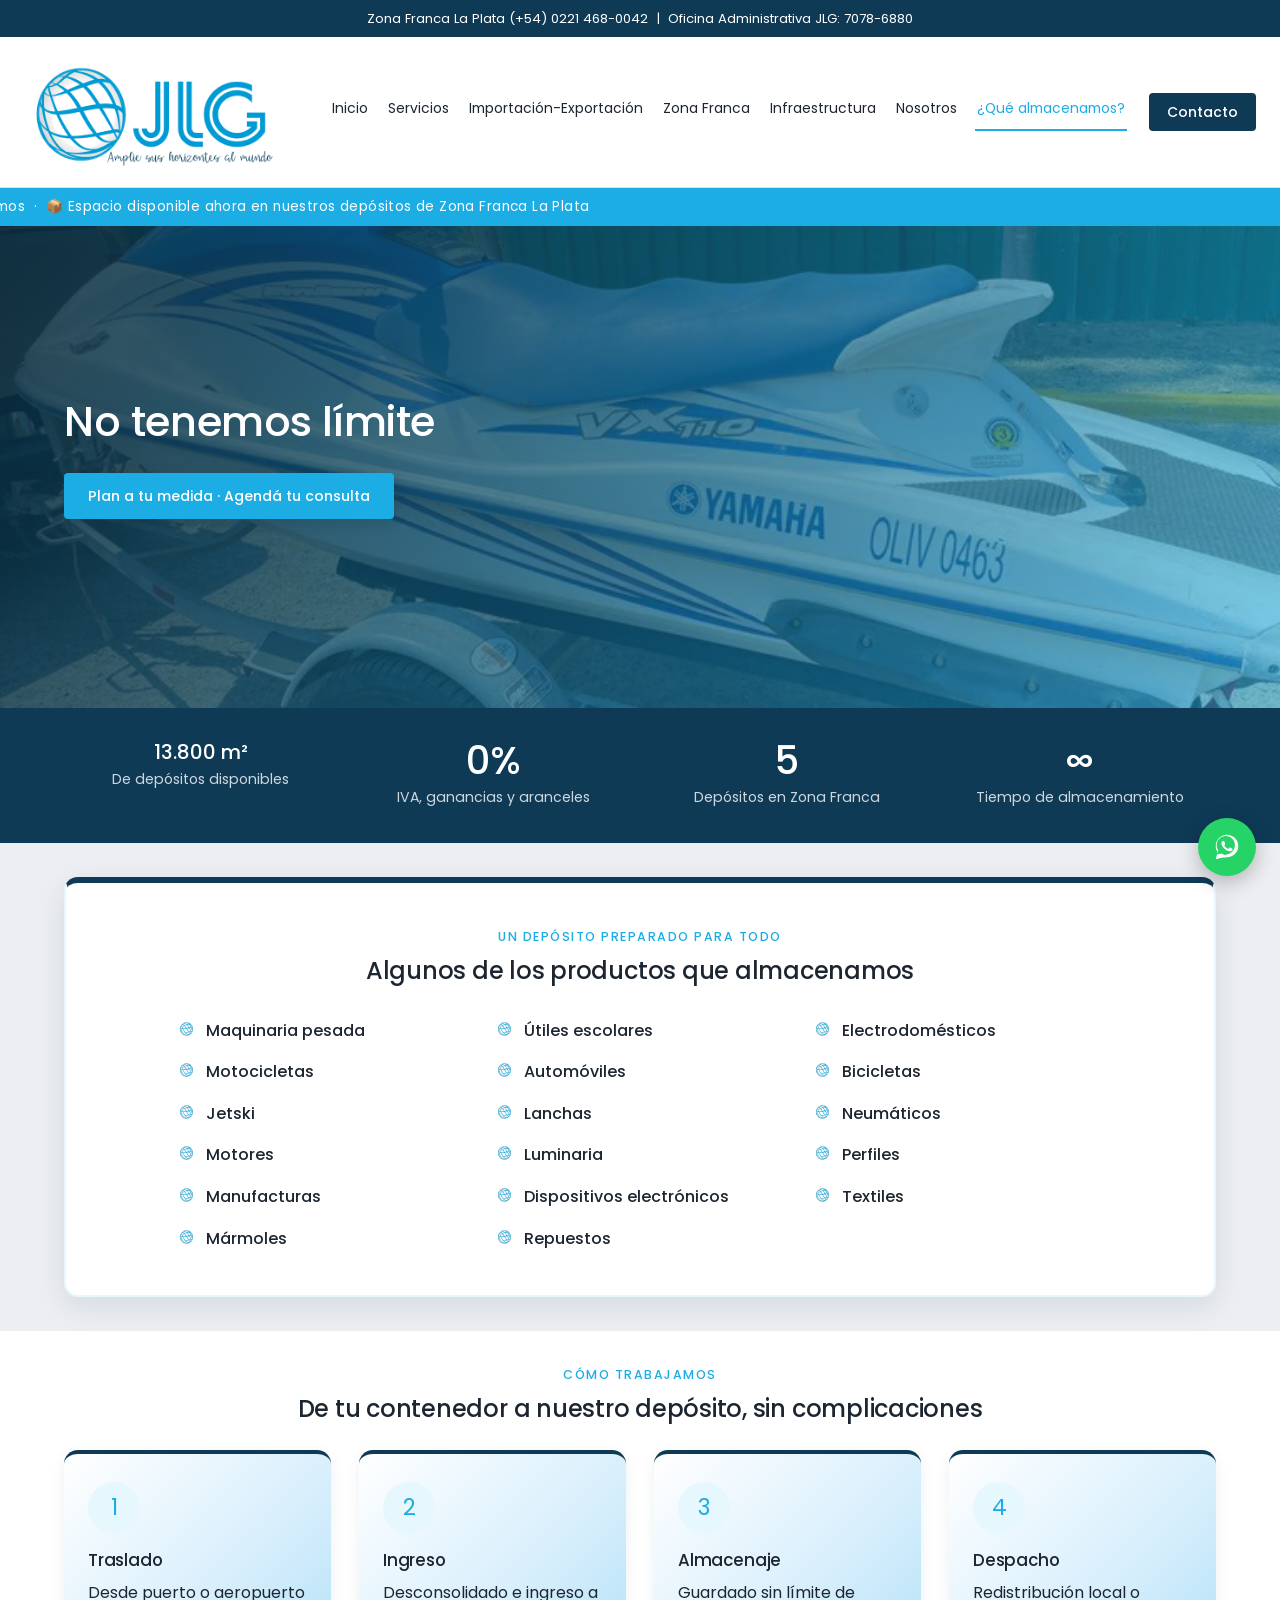
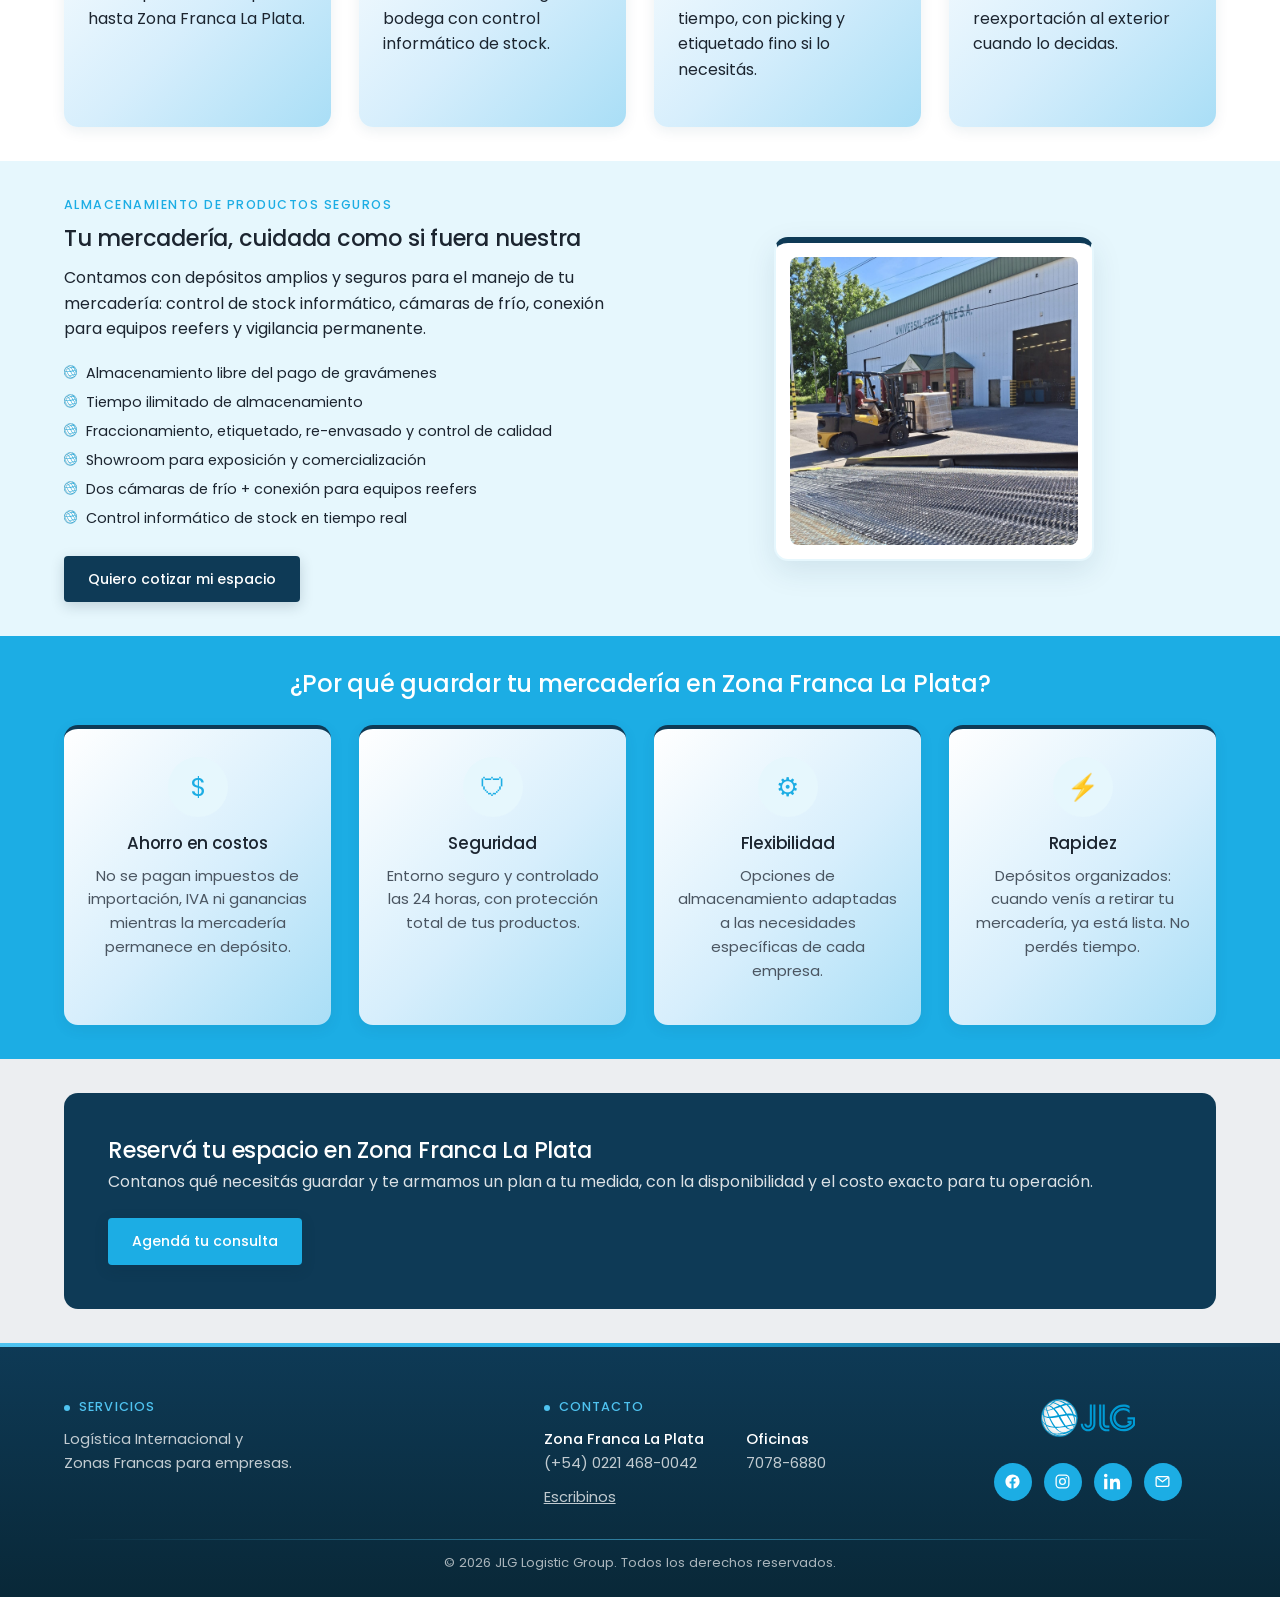
==== commit 01e87305: "Saca la marca de agua rota del footer y limita el guionado automatico solo al texto justificado" ====
--- a/almacenamos.html
+++ b/almacenamos.html
@@ -199,7 +199,6 @@
 </section>
 
 <footer class="site-footer">
-  <img src="assets/img/vineta-jlg.svg" alt="" aria-hidden="true" class="footer-watermark">
   <div class="container">
     <div class="footer-grid">
       <div>
--- a/css/style.css
+++ b/css/style.css
@@ -40,8 +40,8 @@
 ul { margin: 0; padding: 0; list-style: none; }
 h1, h2, h3, h4 { margin: 0 0 .6em; font-weight: 500; line-height: 1.2; letter-spacing: -.01em; }
 strong, b { font-weight: 500; }
-p { margin: 0 0 1em; hyphens: auto; }
-.justify-text p { text-align: justify; text-justify: inter-word; }
+p { margin: 0 0 1em; }
+.justify-text p { text-align: justify; text-justify: inter-word; hyphens: auto; }
 
 .container {
   width: 100%;
@@ -688,17 +688,6 @@
   position: relative;
   overflow: hidden;
 }
-.footer-watermark {
-  position: absolute;
-  left: -70px;
-  bottom: -70px;
-  width: 300px;
-  height: 300px;
-  opacity: .1;
-  z-index: 0;
-  pointer-events: none;
-}
-.site-footer .container { position: relative; z-index: 1; }
 .site-footer::before {
   content: "";
   position: absolute;
@@ -944,9 +933,9 @@
   .page-hero { min-height: 300px !important; padding: 40px 0 30px; }
   .page-hero-video { object-position: center; }
   .brand-logo-grid { grid-template-columns: repeat(3, 1fr); }
-  .hero-video-servicios { object-position: 20% center; }
+  .hero-video-servicios { display: none; }
+  .page-hero:has(.hero-video-servicios) { background: linear-gradient(135deg, var(--blue-dark) 0%, var(--blue) 100%); }
   .hide-mobile { display: none; }
-  .footer-watermark { width: 200px; height: 200px; left: -50px; bottom: -50px; }
 }
 
 @media (max-width: 420px) {
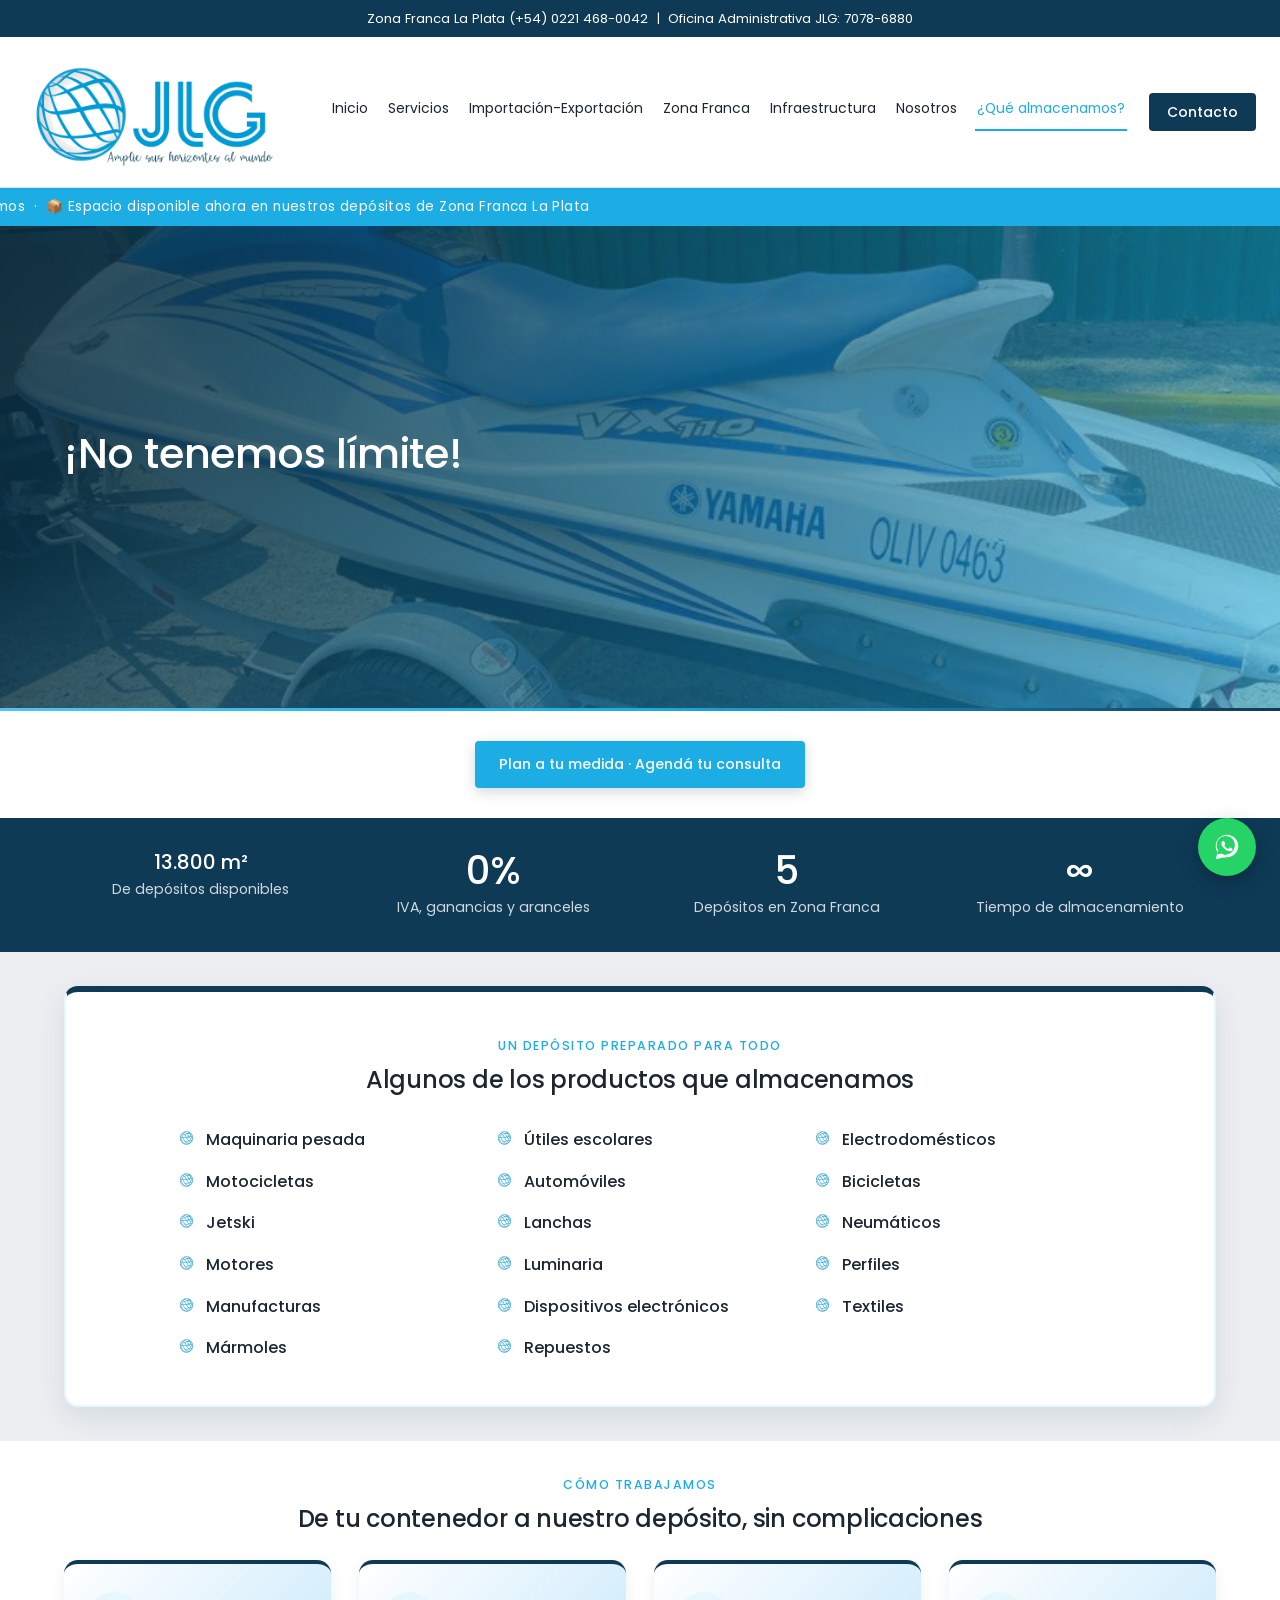
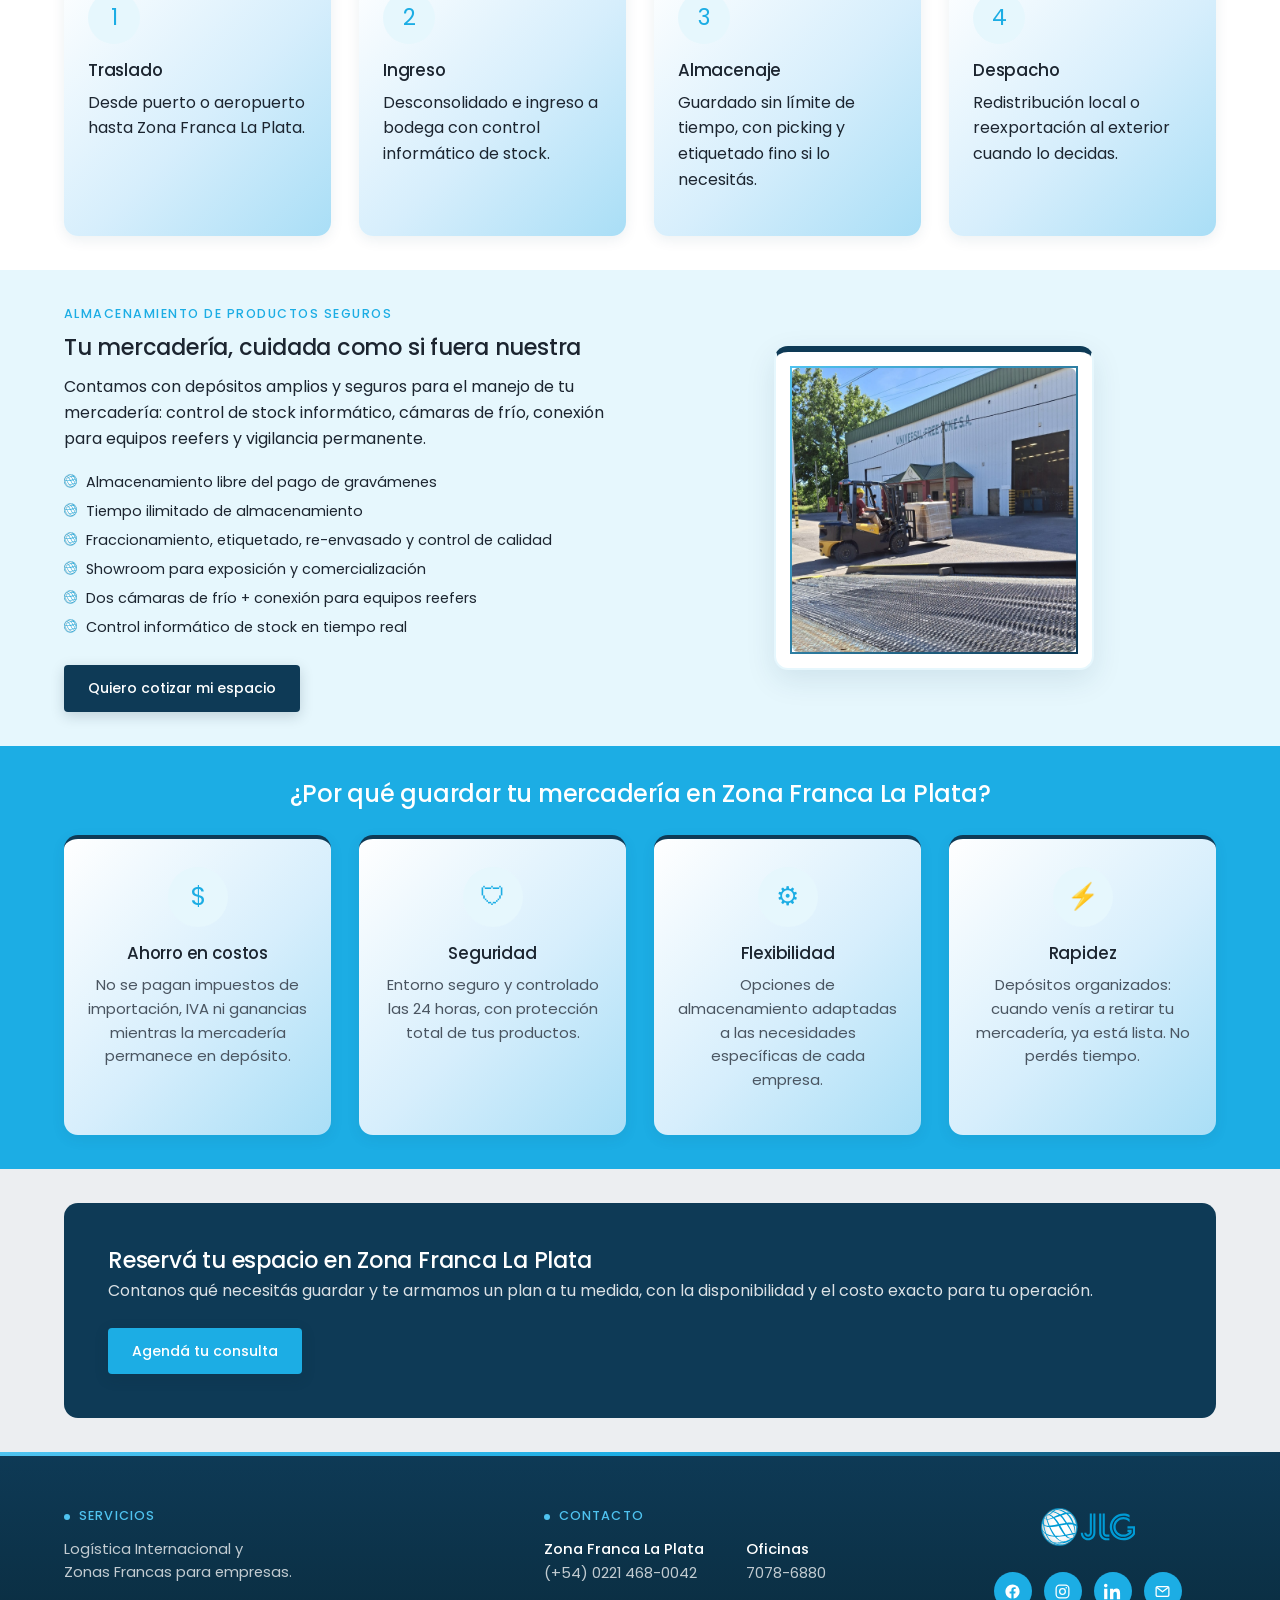
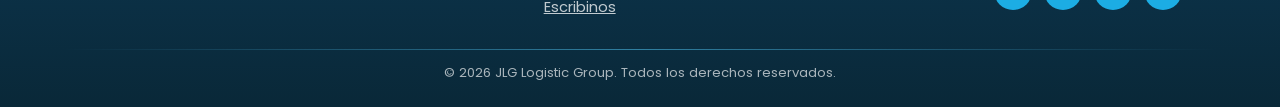
==== commit fe17d05f: "Agrega borde degradado sutil a fotos (celeste en fondos claros, azul claro en fondos azules); Almace" ====
--- a/almacenamos.html
+++ b/almacenamos.html
@@ -49,10 +49,15 @@
   <img class="page-hero-video" src="assets/img/hero/lancha.avif" alt="Lancha almacenada en nuestro depósito de Zona Franca La Plata">
   <div class="hero-ribbon"><span>📦 Lo que podés importar, nosotros lo guardamos &nbsp;·&nbsp; 📦 Espacio disponible ahora en nuestros depósitos de Zona Franca La Plata &nbsp;·&nbsp; 📦 Lo que podés importar, nosotros lo guardamos &nbsp;·&nbsp; 📦 Espacio disponible ahora en nuestros depósitos de Zona Franca La Plata</span></div>
   <div class="container">
-    <h1>No tenemos límite</h1>
-    <div class="hero-actions" style="margin-top:26px;">
-      <a href="contacto.html" class="btn btn-blue">Plan a tu medida · Agendá tu consulta</a>
-    </div>
+    <h1>¡No tenemos límite!</h1>
+  </div>
+</section>
+
+<div style="height:3px; background:linear-gradient(90deg, var(--blue-light), var(--blue) 50%, var(--blue-dark));"></div>
+
+<section class="section-tight text-center">
+  <div class="container">
+    <a href="contacto.html" class="btn btn-blue">Plan a tu medida · Agendá tu consulta</a>
   </div>
 </section>
 
--- a/css/style.css
+++ b/css/style.css
@@ -434,8 +434,12 @@
 }
 .card:hover { transform: translateY(-4px); box-shadow: var(--shadow); }
 .card-accent {
-  border: 2px solid var(--blue-dark);
+  border: 2px solid;
+  border-image: linear-gradient(135deg, var(--blue-light), var(--blue-dark)) 1;
   box-shadow: var(--shadow);
+}
+.bg-blue .card-accent, .bg-blue-dark .card-accent {
+  border-image: linear-gradient(135deg, #ffffff, var(--blue-light)) 1;
 }
 .card-accent .card-body {
   background: linear-gradient(135deg, #ffffff 0%, #d6eefc 55%, #a9def6 100%);
@@ -544,7 +548,19 @@
   gap: 22px;
   align-items: center;
 }
-.split img { border-radius: var(--radius); box-shadow: var(--shadow); }
+.split img {
+  border-radius: var(--radius);
+  box-shadow: var(--shadow);
+  border: 2px solid;
+  border-image: linear-gradient(135deg, var(--blue-light), var(--blue-dark)) 1;
+}
+.bg-blue .split img, .bg-blue-dark .split img {
+  border-image: linear-gradient(135deg, #ffffff, var(--blue-light)) 1;
+}
+
+/* Standalone photo gradient border, use where .split/.card/.gallery-grid don't apply */
+.grad-border-blue { border: 2px solid; border-image: linear-gradient(135deg, var(--blue-light), var(--blue-dark)) 1; }
+.grad-border-celeste { border: 2px solid; border-image: linear-gradient(135deg, #ffffff, var(--blue-light)) 1; }
 
 /* Gallery grid */
 .gallery-grid {
@@ -552,7 +568,14 @@
   grid-template-columns: repeat(3, 1fr);
   gap: 20px;
 }
-.gallery-grid a { display: block; border-radius: var(--radius); overflow: hidden; box-shadow: var(--shadow-sm); }
+.gallery-grid a {
+  display: block;
+  border-radius: var(--radius);
+  overflow: hidden;
+  box-shadow: var(--shadow-sm);
+  border: 2px solid;
+  border-image: linear-gradient(135deg, var(--blue-light), var(--blue-dark)) 1;
+}
 .gallery-grid img {
   width: 100%; height: 260px; object-fit: cover;
   transition: transform .3s ease;
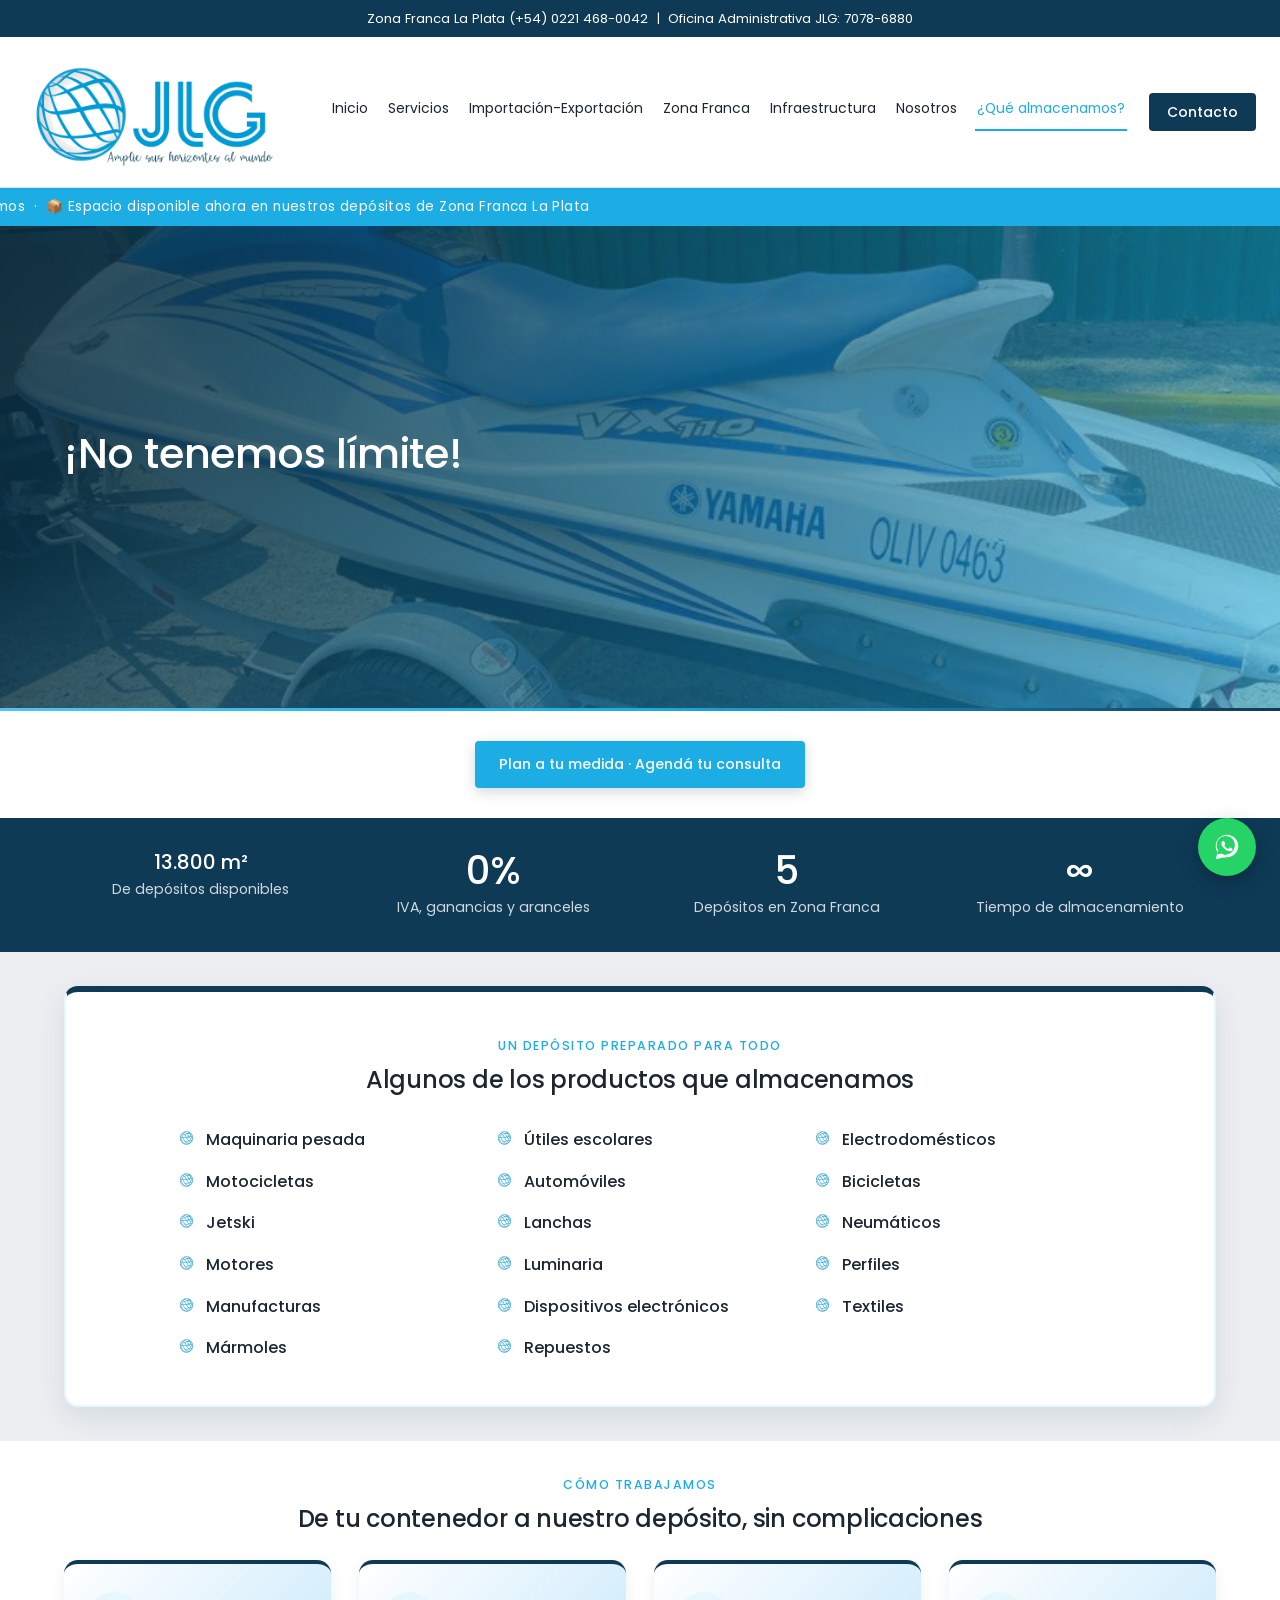
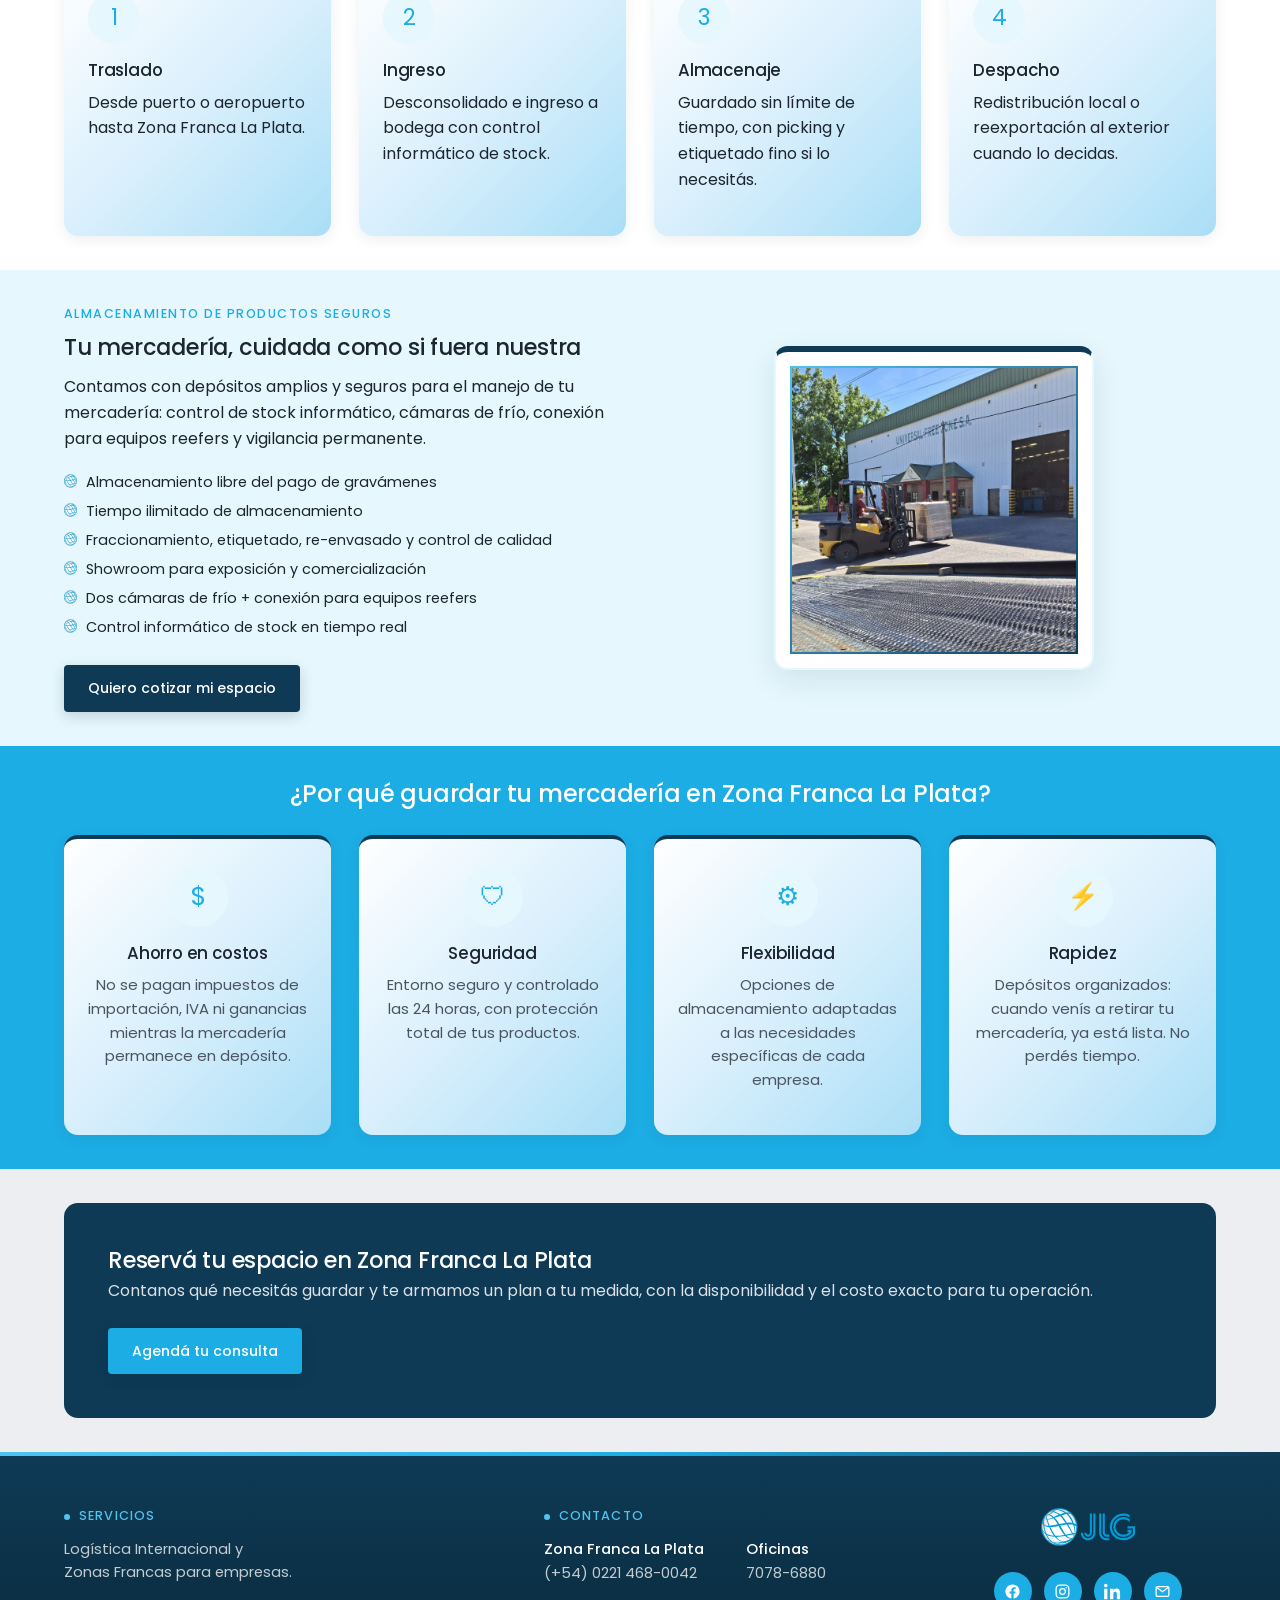
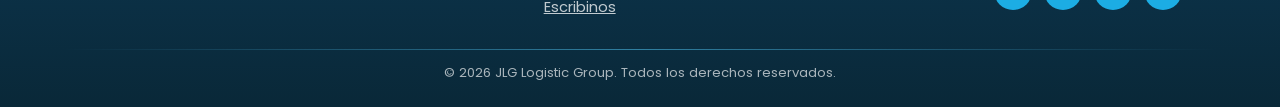
==== commit 1a722c28: "Saca el borde redondeado de las fotos con borde degradado (esquinas cuadradas, borde parejo)" ====
--- a/almacenamos.html
+++ b/almacenamos.html
@@ -152,7 +152,7 @@
       </div>
       <div class="split-media">
         <div class="product-frame" style="padding:14px; max-width:320px; margin:0 auto;">
-          <img src="assets/img/galeria/forklift-fachada-01.jpg" alt="Depósito seguro JLG en Zona Franca La Plata" style="aspect-ratio:1/1; object-fit:cover; border-radius:var(--radius-sm); box-shadow:none;">
+          <img src="assets/img/galeria/forklift-fachada-01.jpg" alt="Depósito seguro JLG en Zona Franca La Plata" style="aspect-ratio:1/1; object-fit:cover; box-shadow:none;">
         </div>
       </div>
     </div>
--- a/css/style.css
+++ b/css/style.css
@@ -437,6 +437,7 @@
   border: 2px solid;
   border-image: linear-gradient(135deg, var(--blue-light), var(--blue-dark)) 1;
   box-shadow: var(--shadow);
+  border-radius: 0;
 }
 .bg-blue .card-accent, .bg-blue-dark .card-accent {
   border-image: linear-gradient(135deg, #ffffff, var(--blue-light)) 1;
@@ -549,7 +550,7 @@
   align-items: center;
 }
 .split img {
-  border-radius: var(--radius);
+  border-radius: 0;
   box-shadow: var(--shadow);
   border: 2px solid;
   border-image: linear-gradient(135deg, var(--blue-light), var(--blue-dark)) 1;
@@ -559,8 +560,8 @@
 }
 
 /* Standalone photo gradient border, use where .split/.card/.gallery-grid don't apply */
-.grad-border-blue { border: 2px solid; border-image: linear-gradient(135deg, var(--blue-light), var(--blue-dark)) 1; }
-.grad-border-celeste { border: 2px solid; border-image: linear-gradient(135deg, #ffffff, var(--blue-light)) 1; }
+.grad-border-blue { border-radius: 0; border: 2px solid; border-image: linear-gradient(135deg, var(--blue-light), var(--blue-dark)) 1; }
+.grad-border-celeste { border-radius: 0; border: 2px solid; border-image: linear-gradient(135deg, #ffffff, var(--blue-light)) 1; }
 
 /* Gallery grid */
 .gallery-grid {
@@ -570,7 +571,7 @@
 }
 .gallery-grid a {
   display: block;
-  border-radius: var(--radius);
+  border-radius: 0;
   overflow: hidden;
   box-shadow: var(--shadow-sm);
   border: 2px solid;
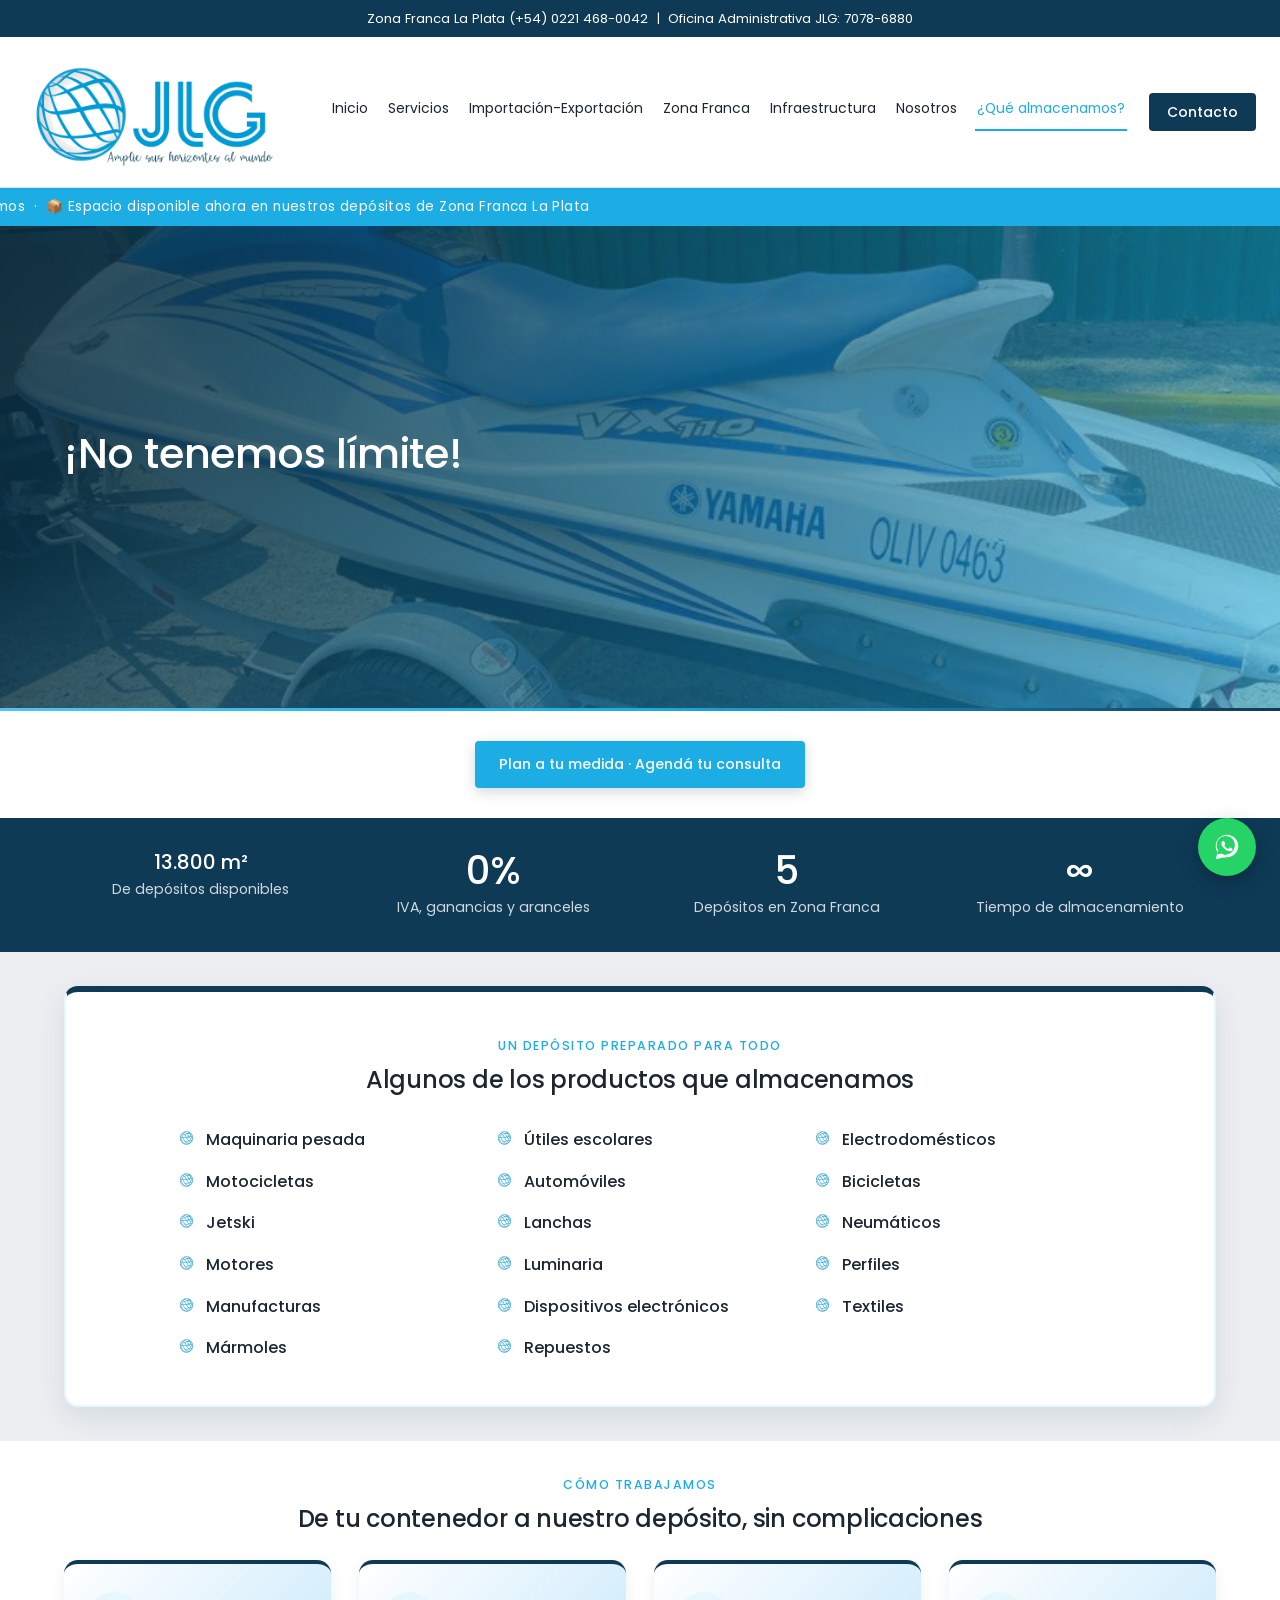
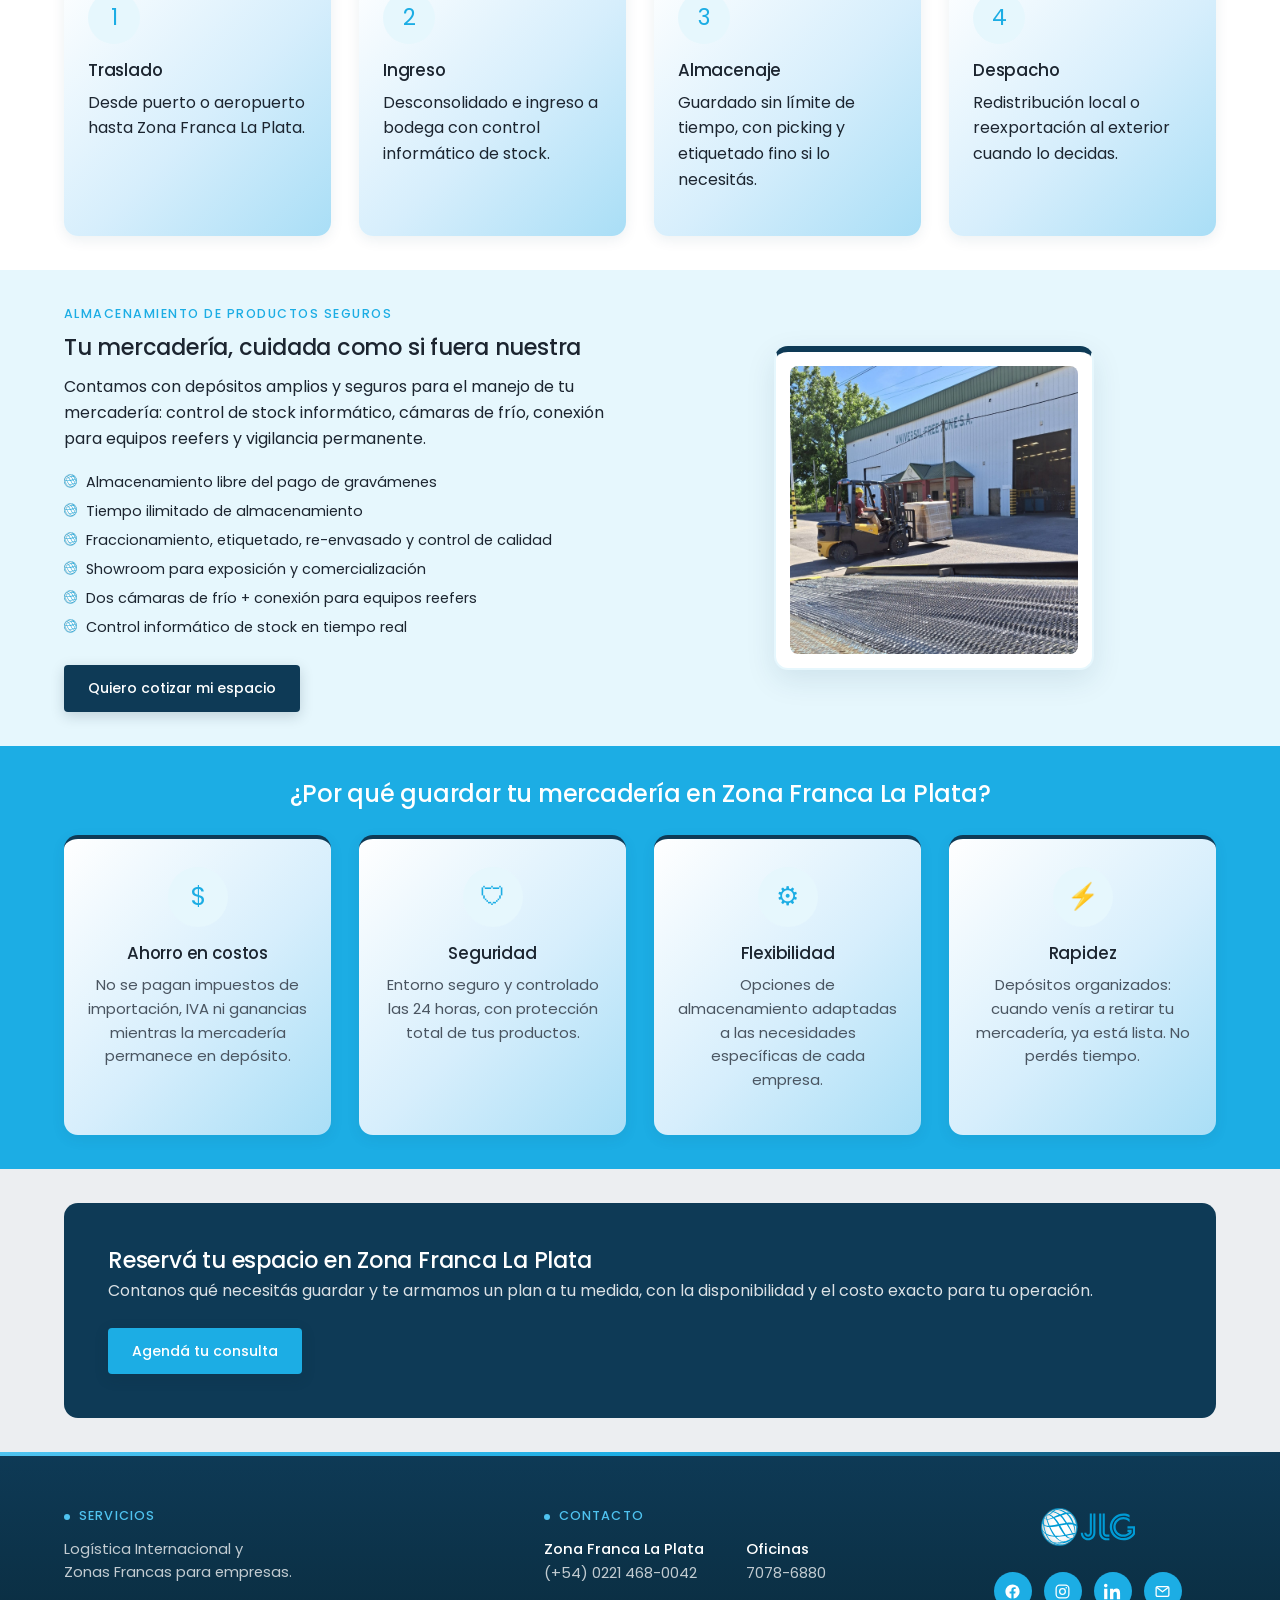
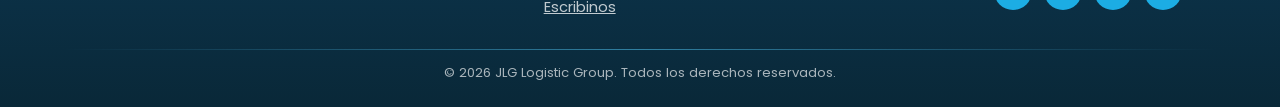
==== commit 74593827: "Revierte el borde degradado: vuelve al redondeado clasico con sombra en fotos y tarjetas" ====
--- a/almacenamos.html
+++ b/almacenamos.html
@@ -152,7 +152,7 @@
       </div>
       <div class="split-media">
         <div class="product-frame" style="padding:14px; max-width:320px; margin:0 auto;">
-          <img src="assets/img/galeria/forklift-fachada-01.jpg" alt="Depósito seguro JLG en Zona Franca La Plata" style="aspect-ratio:1/1; object-fit:cover; box-shadow:none;">
+          <img src="assets/img/galeria/forklift-fachada-01.jpg" alt="Depósito seguro JLG en Zona Franca La Plata" style="aspect-ratio:1/1; object-fit:cover; border-radius:var(--radius-sm); box-shadow:none;">
         </div>
       </div>
     </div>
--- a/css/style.css
+++ b/css/style.css
@@ -434,13 +434,8 @@
 }
 .card:hover { transform: translateY(-4px); box-shadow: var(--shadow); }
 .card-accent {
-  border: 2px solid;
-  border-image: linear-gradient(135deg, var(--blue-light), var(--blue-dark)) 1;
+  border: 2px solid var(--blue-dark);
   box-shadow: var(--shadow);
-  border-radius: 0;
-}
-.bg-blue .card-accent, .bg-blue-dark .card-accent {
-  border-image: linear-gradient(135deg, #ffffff, var(--blue-light)) 1;
 }
 .card-accent .card-body {
   background: linear-gradient(135deg, #ffffff 0%, #d6eefc 55%, #a9def6 100%);
@@ -549,19 +544,7 @@
   gap: 22px;
   align-items: center;
 }
-.split img {
-  border-radius: 0;
-  box-shadow: var(--shadow);
-  border: 2px solid;
-  border-image: linear-gradient(135deg, var(--blue-light), var(--blue-dark)) 1;
-}
-.bg-blue .split img, .bg-blue-dark .split img {
-  border-image: linear-gradient(135deg, #ffffff, var(--blue-light)) 1;
-}
-
-/* Standalone photo gradient border, use where .split/.card/.gallery-grid don't apply */
-.grad-border-blue { border-radius: 0; border: 2px solid; border-image: linear-gradient(135deg, var(--blue-light), var(--blue-dark)) 1; }
-.grad-border-celeste { border-radius: 0; border: 2px solid; border-image: linear-gradient(135deg, #ffffff, var(--blue-light)) 1; }
+.split img { border-radius: var(--radius); box-shadow: var(--shadow); }
 
 /* Gallery grid */
 .gallery-grid {
@@ -569,14 +552,7 @@
   grid-template-columns: repeat(3, 1fr);
   gap: 20px;
 }
-.gallery-grid a {
-  display: block;
-  border-radius: 0;
-  overflow: hidden;
-  box-shadow: var(--shadow-sm);
-  border: 2px solid;
-  border-image: linear-gradient(135deg, var(--blue-light), var(--blue-dark)) 1;
-}
+.gallery-grid a { display: block; border-radius: var(--radius); overflow: hidden; box-shadow: var(--shadow-sm); }
 .gallery-grid img {
   width: 100%; height: 260px; object-fit: cover;
   transition: transform .3s ease;
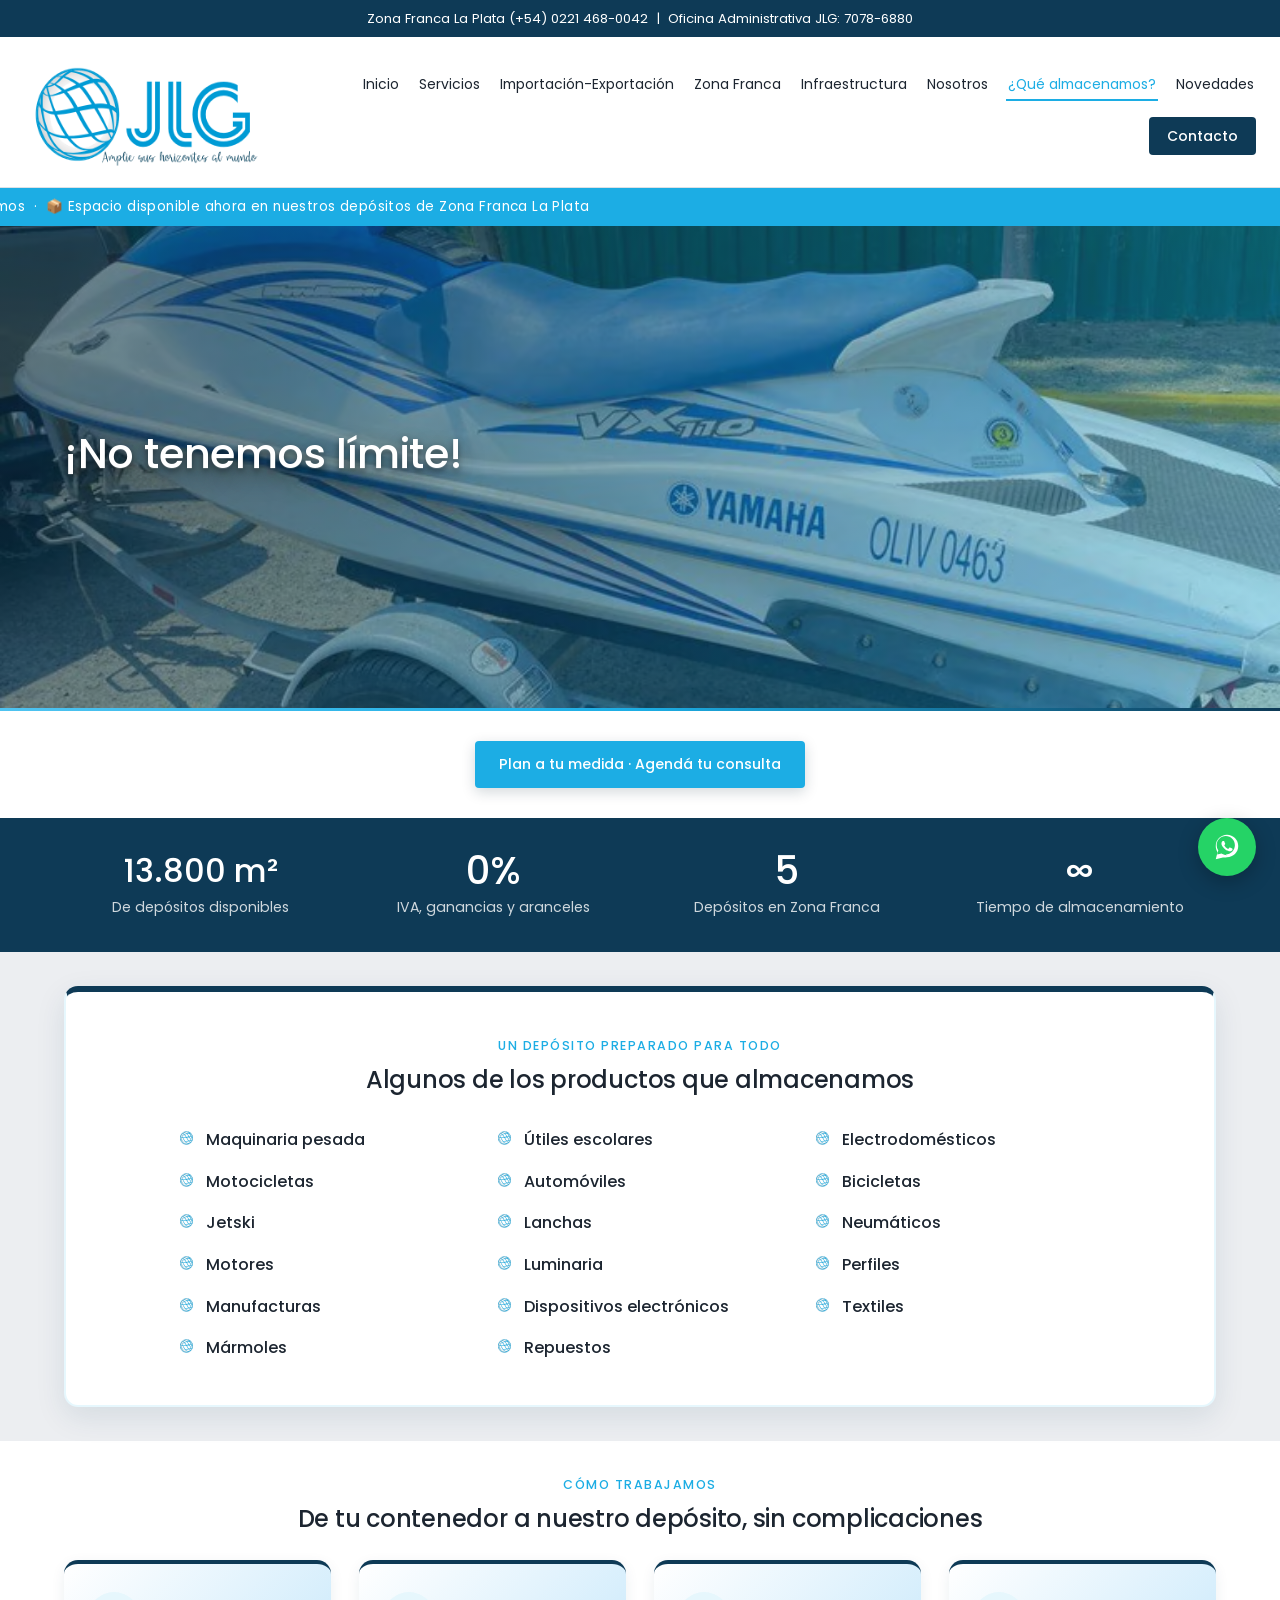
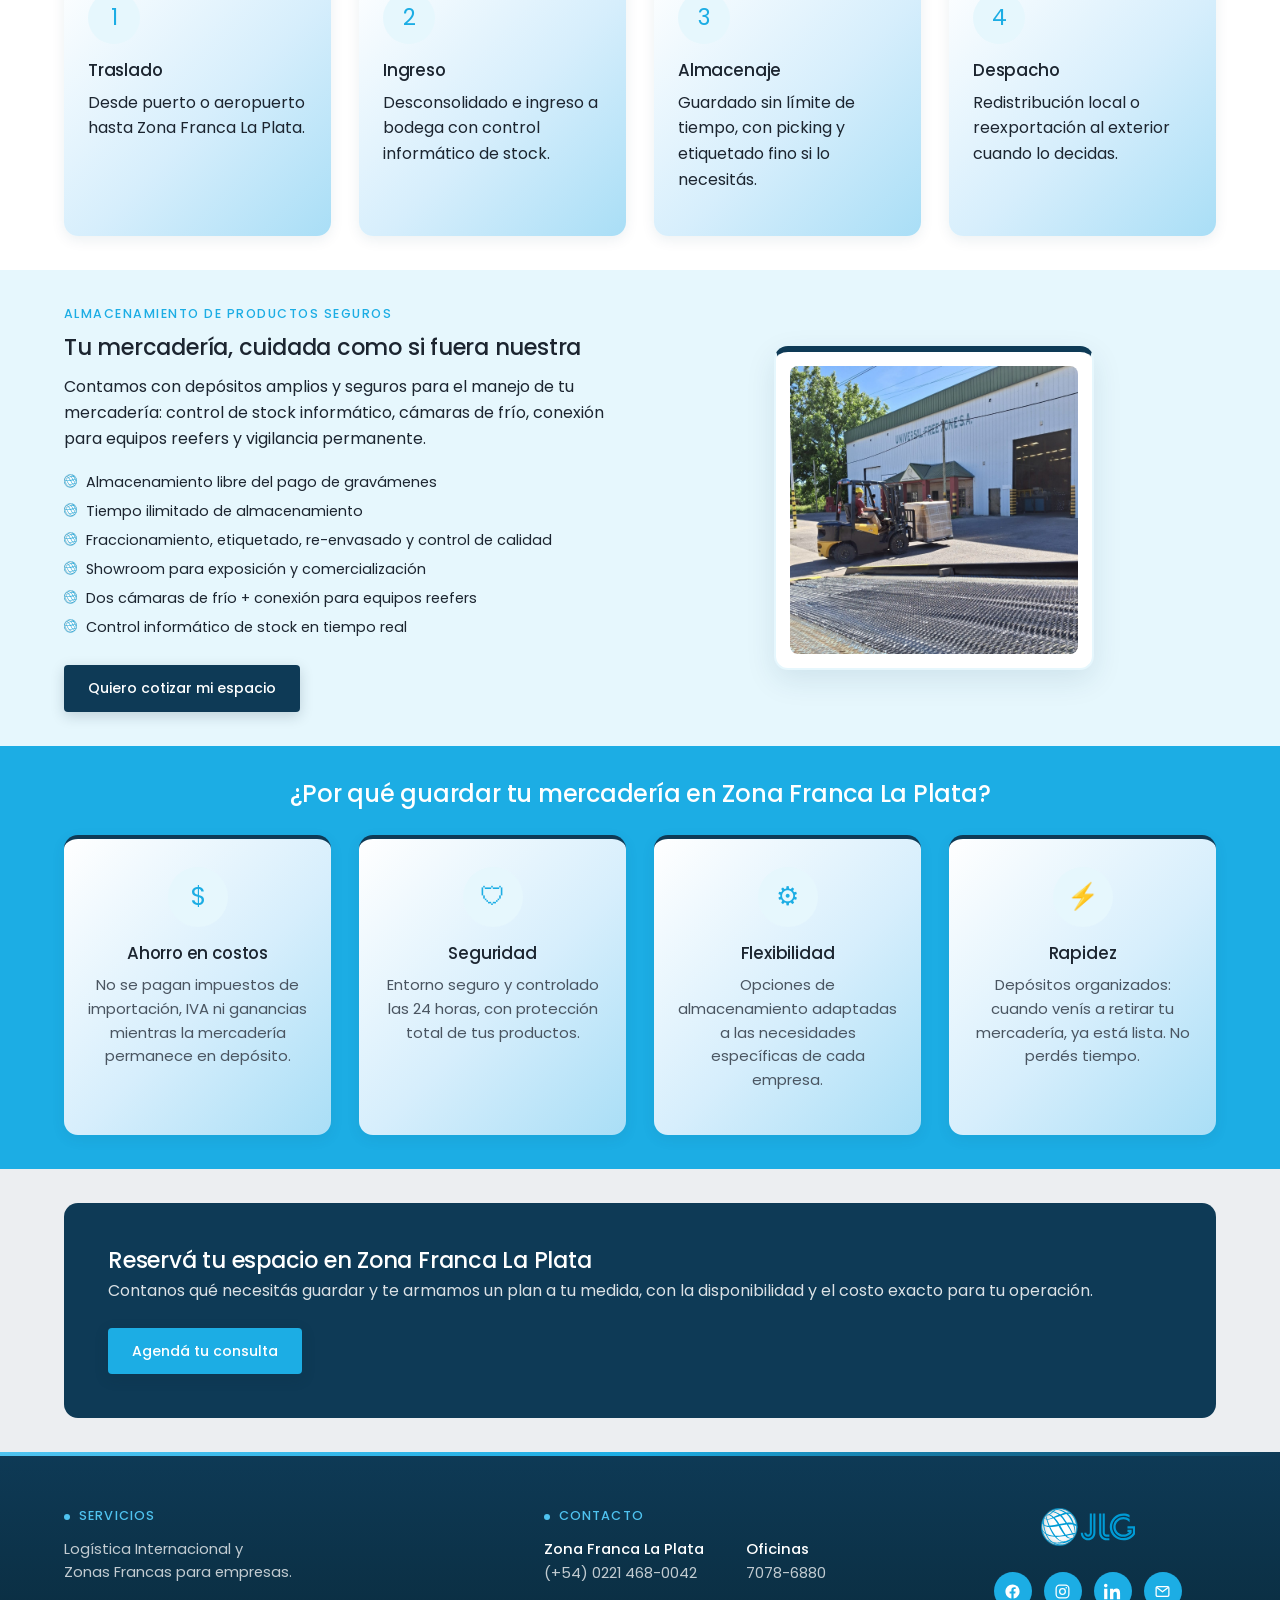
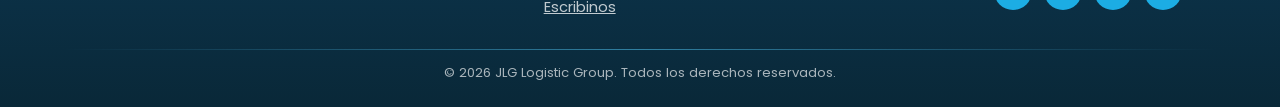
==== commit 6607c3f0: "Add Novedades page with July 2026 customs/postal regulation updates Summarizes recent decrees and re" ====
--- a/almacenamos.html
+++ b/almacenamos.html
@@ -32,6 +32,7 @@
         <a href="infraestructura.html">Infraestructura</a>
         <a href="nosotros.html">Nosotros</a>
         <a href="almacenamos.html" class="active">¿Qué almacenamos?</a>
+        <a href="novedades.html">Novedades</a>
         <a href="contacto.html">Contacto</a>
       </div>
     </nav>
--- a/css/style.css
+++ b/css/style.css
@@ -317,6 +317,7 @@
 .hero h1 {
   font-size: clamp(1.8rem, 3.5vw, 2.6rem);
   margin-bottom: .3em;
+  text-shadow: 0 1px 0 rgba(255,255,255,.12), 0 3px 6px rgba(0,0,0,.45), 0 10px 26px rgba(0,0,0,.4);
 }
 .hero .accent {
   color: var(--blue-light);
@@ -394,7 +395,7 @@
   position: absolute;
   inset: 0;
   z-index: 1;
-  background: linear-gradient(120deg, rgba(9,40,56,.88), rgba(28,173,228,.55));
+  background: linear-gradient(120deg, rgba(9,40,56,.62), rgba(28,173,228,.38));
 }
 .page-hero.light-overlay::before {
   background: linear-gradient(180deg, rgba(9,40,56,.35), rgba(9,40,56,.55));
@@ -408,7 +409,7 @@
   object-fit: cover;
 }
 .page-hero .container { position: relative; z-index: 2; }
-.page-hero h1 { font-size: clamp(1.8rem, 3.5vw, 2.6rem); margin-bottom: .2em; }
+.page-hero h1 { font-size: clamp(1.8rem, 3.5vw, 2.6rem); margin-bottom: .2em; text-shadow: 0 1px 0 rgba(255,255,255,.12), 0 3px 6px rgba(0,0,0,.45), 0 10px 26px rgba(0,0,0,.4); }
 .page-hero p { max-width: 700px; font-size: 1.05rem; opacity: .95; }
 .page-hero.solid {
   background: var(--blue-dark);
@@ -621,8 +622,12 @@
   color: var(--blue);
   line-height: 1;
   margin-bottom: 6px;
-}
-.stat-strip .stat-num.stat-num-sm { font-size: 1.25rem; }
+  min-height: 2.4rem;
+  display: flex;
+  align-items: center;
+  justify-content: center;
+}
+.stat-strip .stat-num.stat-num-sm { font-size: clamp(1.3rem, 4.5vw, 2rem); }
 .stat-strip .stat-label { font-size: .88rem; color: var(--text-soft); }
 .bg-blue-dark .stat-strip .stat-num { color: var(--white); }
 .bg-blue-dark .stat-strip .stat-label { color: rgba(255,255,255,.8); }
@@ -782,12 +787,12 @@
   top: 130px;
   right: 16px;
   z-index: 150;
-  width: 112px;
+  width: 88px;
   background: var(--white);
-  border-radius: 6px;
+  border-radius: 5px;
   border-top: 2px solid var(--blue-dark);
   box-shadow: var(--shadow);
-  padding: 6px 8px;
+  padding: 4px 6px;
   opacity: 0;
   transform: translateY(-8px);
   pointer-events: none;
@@ -797,30 +802,30 @@
 .dolar-widget-head {
   display: flex;
   align-items: center;
-  gap: 3px;
-  font-size: .52rem;
+  gap: 2px;
+  font-size: .46rem;
   font-weight: 600;
   text-transform: uppercase;
-  letter-spacing: .02em;
-  line-height: 1.15;
+  letter-spacing: .01em;
+  line-height: 1.1;
   color: var(--blue-dark);
-  margin-bottom: 4px;
+  margin-bottom: 3px;
 }
 .dolar-widget-row {
   display: flex;
   justify-content: space-between;
   align-items: baseline;
-  font-size: .62rem;
+  font-size: .56rem;
   color: var(--text);
   padding: 1px 0;
 }
 .dolar-widget-row span { color: var(--text-soft); }
-.dolar-widget-row strong { font-size: .68rem; color: var(--blue-dark); }
+.dolar-widget-row strong { font-size: .6rem; color: var(--blue-dark); }
 .dolar-widget-foot {
-  margin-top: 4px;
-  padding-top: 4px;
+  margin-top: 3px;
+  padding-top: 3px;
   border-top: 1px solid var(--border);
-  font-size: .5rem;
+  font-size: .44rem;
   color: var(--text-soft);
   text-align: right;
 }
